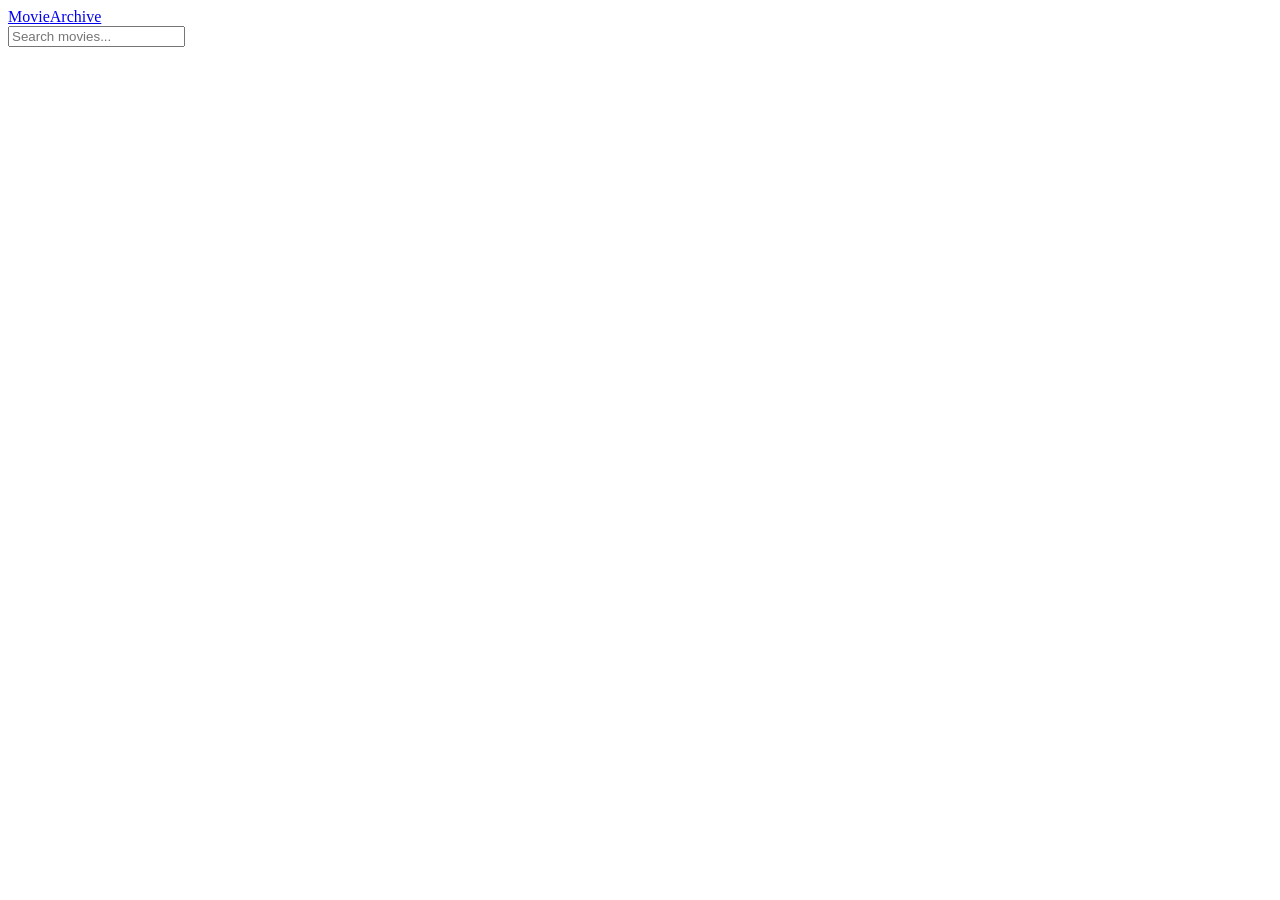
==== index.html @ 46ab427f "Create index.html" ====
<!DOCTYPE html>
<html lang="en">
<head>
  <meta charset="UTF-8">
  <meta name="viewport" content="width=device-width, initial-scale=1.0">
  <title>Movie Archive</title>
  <link rel="stylesheet" href="css/style.css">
</head>
<body>
  <header class="header">
    <a href="index.html" class="logo">Movie<span>Archive</span></a>
    <div class="search-box">
      <input type="search" id="search" placeholder="Search movies..." autocomplete="off">
    </div>
  </header>

  <main class="main">
    <div id="rows-container">
      <!-- Year rows are injected by app.js -->
    </div>
  </main>

  <script src="data/movies.js"></script>
  <script src="js/app.js"></script>
</body>
</html>
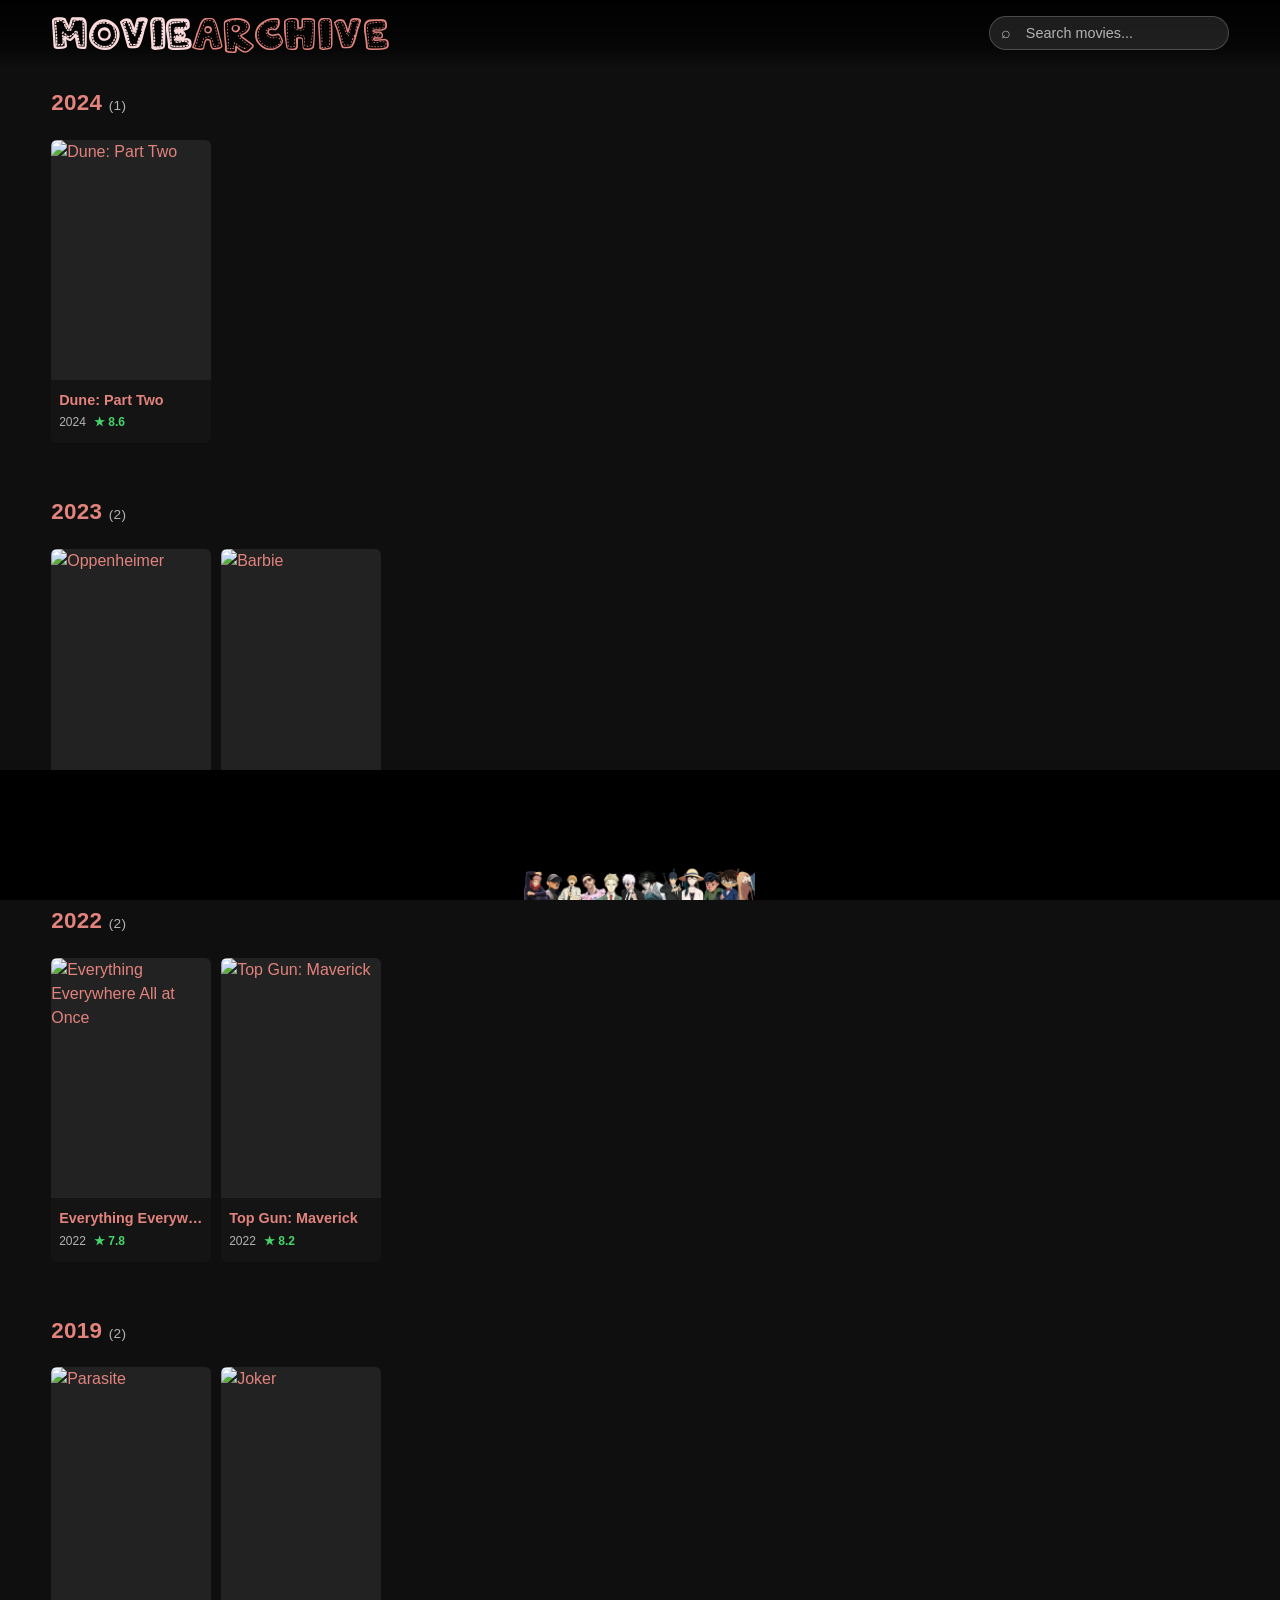
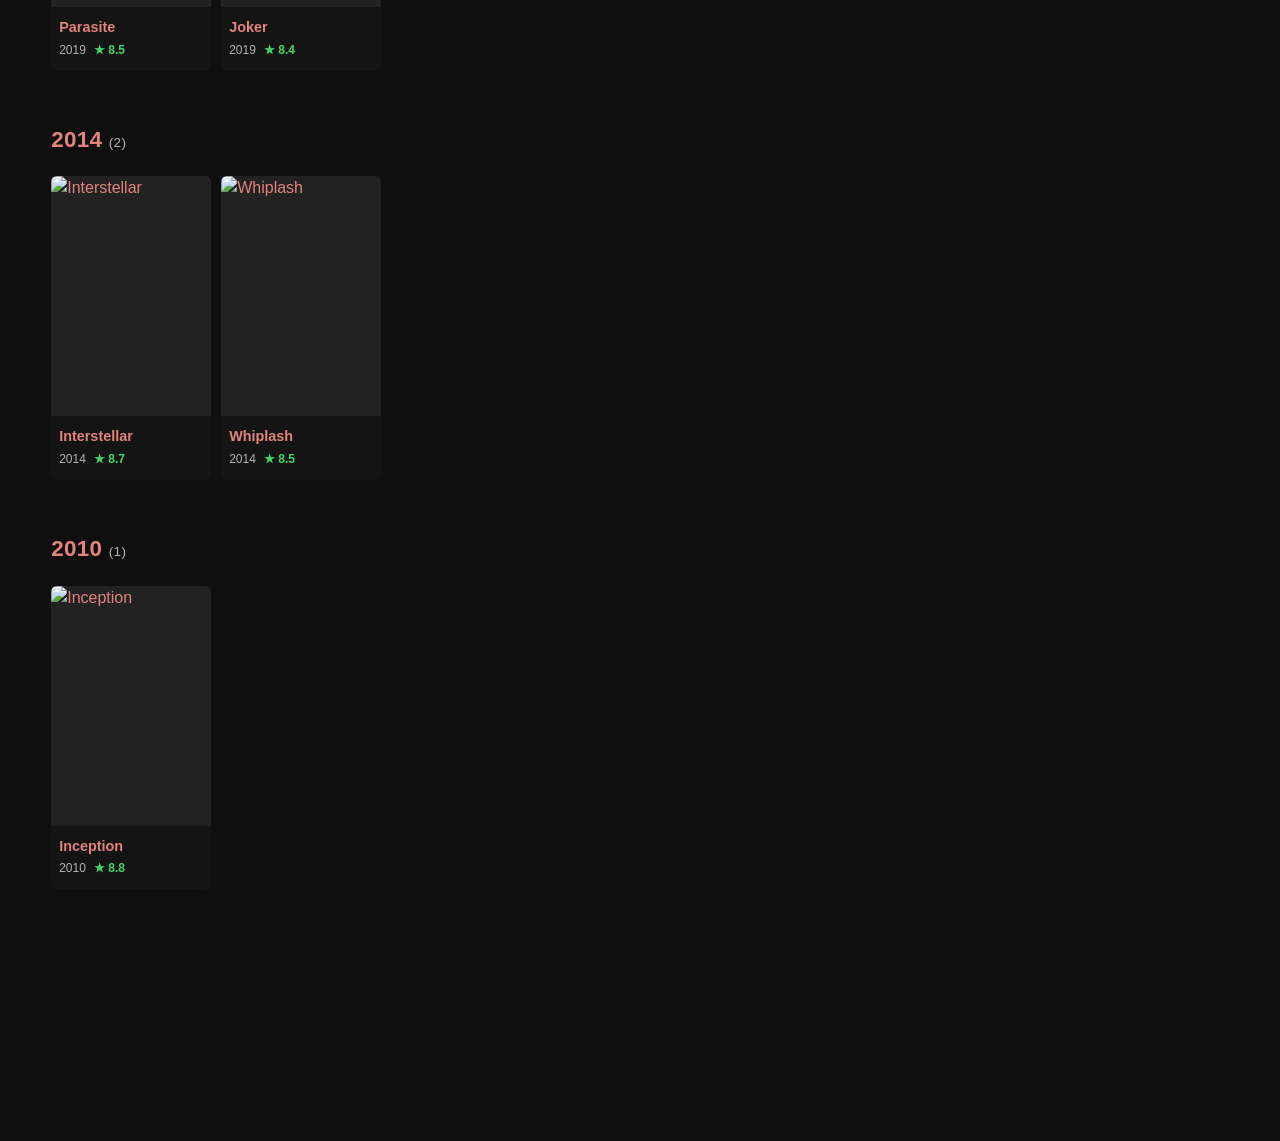
==== commit 75bca738: "Update index.html" ====
--- a/index.html
+++ b/index.html
@@ -19,7 +19,8 @@
       <!-- Year rows are injected by app.js -->
     </div>
   </main>
-
+  
+  <div class="bottom-bar"></div>
   <script src="data/movies.js"></script>
   <script src="js/app.js"></script>
 </body>
--- a/css/style.css
+++ b/css/style.css
@@ -0,0 +1,531 @@
+/* ============================================================
+   MOVIE ARCHIVE – Netflix-style personal archive
+   ============================================================ */
+
+@font-face {
+  font-family: 'MyDaFontLogo';
+  /* '../' steps out of the css folder, then we enter the fonts folder */
+  src: url('../fonts/Patchwork Stitchlings.ttf') format('truetype'); 
+  font-weight: normal;
+  font-style: normal;
+  font-display: swap;
+}
+
+:root {
+  --bg: #0f0f0f;
+  --bg-card: #141414;
+  --bg-hover: #1f1f1f;
+  --text: #e2837d;
+  --text-muted: #b3b3b3;
+  --accent: #fadada;
+  --accent-hover: #f40612;
+  --radius: 6px;
+  --shadow: 0 8px 24px rgba(0, 0, 0, 0.6);
+  --transition: 0.25s ease;
+}
+
+* {
+  margin: 0;
+  padding: 0;
+  box-sizing: border-box;
+}
+
+html {
+  scroll-behavior: smooth;
+}
+
+body {
+  font-family: "Helvetica Neue", Helvetica, Arial, sans-serif;
+  background-color: var(--bg); 
+  /* background-image: url("../images/mainbg.jpg"); 
+  background-size: contain;
+  background-position: top center;
+  background-repeat: no-repeat;
+  background-attachment: fixed; */
+  color: var(--text);
+  line-height: 1.5;
+  min-height: 100vh;
+  padding-bottom: 140px;
+} 
+
+a {
+  color: inherit;
+  text-decoration: none;
+}
+
+img {
+  display: block;
+  max-width: 100%;
+}
+
+/* ---------- HEADER ---------- */
+.header {
+  position: sticky;
+  top: 0;
+  z-index: 100;
+  display: flex;
+  align-items: center;
+  justify-content: space-between;
+  padding: 16px 4%;
+  background: linear-gradient(180deg, rgba(0,0,0,0.9) 0%, rgba(0,0,0,0.6) 70%, transparent 100%);
+  backdrop-filter: drop-shadow(12px);
+} 
+
+.logo {
+  font-family: 'MyDaFontLogo';
+  font-size: 1.2rem;
+  font-weight: 700;
+  letter-spacing: -0.5px;
+  color: var(--accent);
+}
+
+.logo span {
+  color: var(--text);
+  font-weight: 400;
+}
+
+.search-box {
+  position: relative;
+  width: 240px;
+}
+
+.search-box input {
+  width: 100%;
+  padding: 8px 14px 8px 36px;
+  background: rgba(255,255,255,0.1);
+  border: 1px solid rgba(255,255,255,0.2);
+  border-radius: 20px;
+  color: var(--text);
+  font-size: 0.9rem;
+  outline: none;
+  transition: var(--transition);
+}
+
+.search-box input:focus {
+  background: rgba(255,255,255,0.15);
+  border-color: rgba(255,255,255,0.4);
+}
+
+.search-box input::placeholder {
+  color: var(--text-muted);
+}
+
+.search-box::before {
+  content: "⌕";
+  position: absolute;
+  left: 12px;
+  top: 50%;
+  transform: translateY(-50%);
+  color: var(--text-muted);
+  font-size: 1rem;
+}
+
+/* ---------- MAIN LAYOUT ---------- */
+.main {
+  padding: 20px 0 60px;
+}
+
+/* ---------- YEAR ROW (Netflix-style slider) ---------- */
+.year-section {
+  margin-bottom: 36px;
+}
+
+.year-header {
+  display: flex;
+  align-items: center;
+  justify-content: space-between;
+  padding: 0 4%;
+  margin-bottom: 12px;
+}
+
+.year-title {
+  font-size: 1.4rem;
+  font-weight: 600;
+  letter-spacing: 0.3px;
+}
+
+.year-count {
+  font-size: 0.85rem;
+  color: var(--text-muted);
+  font-weight: 400;
+}
+
+.slider-wrapper {
+  position: relative;
+  padding: 0 4%;
+}
+
+.slider {
+  display: flex;
+  gap: 10px;
+  overflow-x: auto;
+  scroll-behavior: smooth;
+  scrollbar-width: none; /* Firefox */
+  -ms-overflow-style: none; /* IE/Edge */
+  padding: 8px 0 16px;
+}
+
+.slider::-webkit-scrollbar {
+  display: none;
+}
+
+/* Arrow buttons */
+.slider-btn {
+  position: absolute;
+  top: 50%;
+  transform: translateY(-60%);
+  width: 44px;
+  height: 90px;
+  background: rgba(0,0,0,0.7);
+  border: none;
+  color: white;
+  font-size: 1.8rem;
+  cursor: pointer;
+  z-index: 10;
+  opacity: 0;
+  transition: opacity 0.2s, background 0.2s;
+  display: flex;
+  align-items: center;
+  justify-content: center;
+}
+
+.slider-wrapper:hover .slider-btn {
+  opacity: 1;
+}
+
+.slider-btn:hover {
+  background: rgba(0,0,0,0.9);
+}
+
+.slider-btn.prev {
+  left: 0;
+  border-radius: 0 4px 4px 0;
+}
+
+.slider-btn.next {
+  right: 0;
+  border-radius: 4px 0 0 4px;
+}
+
+/* ---------- MOVIE CARD ---------- */
+.movie-card {
+  flex: 0 0 auto;
+  width: 160px;
+  cursor: pointer;
+  transition: transform var(--transition);
+  border-radius: var(--radius);
+  overflow: hidden;
+  background: var(--bg-card);
+}
+
+.movie-card:hover {
+  transform: scale(1.08);
+  z-index: 5;
+}
+
+.movie-card img {
+  width: 100%;
+  height: 240px;
+  object-fit: cover;
+  background: #222;
+}
+
+.movie-card .info {
+  padding: 10px 8px 12px;
+}
+
+.movie-card .title {
+  font-size: 0.9rem;
+  font-weight: 600;
+  white-space: nowrap;
+  overflow: hidden;
+  text-overflow: ellipsis;
+  margin-bottom: 2px;
+}
+
+.movie-card .meta {
+  font-size: 0.75rem;
+  color: var(--text-muted);
+  display: flex;
+  gap: 8px;
+}
+
+.movie-card .rating {
+  color: #46d369;
+  font-weight: 600;
+}
+
+/* ---------- DETAIL PAGE ---------- */
+.detail-header {
+  position: relative;
+  height: 55vh;
+  min-height: 360px;
+  background-size: cover;
+  background-position: center top;
+  display: flex;
+  align-items: flex-end;
+}
+
+.detail-header::after {
+  content: "";
+  position: absolute;
+  inset: 0;
+  background: linear-gradient(
+    0deg,
+    var(--bg) 0%,
+    rgba(10,10,10,0.7) 40%,
+    rgba(10,10,10,0.3) 70%,
+    transparent 100%
+  );
+}
+
+.detail-content {
+  position: relative;
+  z-index: 2;
+  display: flex;
+  gap: 32px;
+  padding: 0 4% 40px;
+  width: 100%;
+  max-width: 1200px;
+}
+
+.detail-poster {
+  flex: 0 0 220px;
+  border-radius: 8px;
+  overflow: hidden;
+  box-shadow: var(--shadow);
+}
+
+.detail-poster img {
+  width: 100%;
+  height: auto;
+  display: block;
+}
+
+.detail-info {
+  flex: 1;
+  display: flex;
+  flex-direction: column;
+  justify-content: flex-end;
+  padding-bottom: 8px;
+}
+
+.detail-info h1 {
+  font-size: 2.6rem;
+  font-weight: 700;
+  margin-bottom: 8px;
+  line-height: 1.15;
+}
+
+.detail-meta {
+  display: flex;
+  flex-wrap: wrap;
+  gap: 16px;
+  margin-bottom: 16px;
+  font-size: 0.95rem;
+  color: var(--text-muted);
+}
+
+.detail-meta .rating {
+  color: #46d369;
+  font-weight: 700;
+}
+
+.detail-meta .genres {
+  display: flex;
+  gap: 8px;
+}
+
+.genre-tag {
+  background: rgba(255,255,255,0.12);
+  padding: 2px 10px;
+  border-radius: 12px;
+  font-size: 0.8rem;
+}
+
+.detail-synopsis {
+  max-width: 640px;
+  font-size: 1.05rem;
+  line-height: 1.6;
+  color: #e0e0e0;
+  margin-bottom: 20px;
+}
+
+.back-btn {
+  display: inline-flex;
+  align-items: center;
+  gap: 6px;
+  background: rgba(255,255,255,0.15);
+  border: 1px solid rgba(255,255,255,0.25);
+  color: white;
+  padding: 8px 18px;
+  border-radius: 4px;
+  font-size: 0.9rem;
+  cursor: pointer;
+  transition: var(--transition);
+  width: fit-content;
+}
+
+.back-btn:hover {
+  background: rgba(255,255,255,0.25);
+}
+
+/* ---------- GALLERY ---------- */
+.gallery-section {
+  padding: 20px 4% 60px;
+  max-width: 1200px;
+}
+
+.gallery-section h2 {
+  font-size: 1.4rem;
+  margin-bottom: 16px;
+}
+
+.gallery-grid {
+  display: grid;
+  grid-template-columns: repeat(auto-fill, minmax(280px, 1fr));
+  gap: 12px;
+}
+
+.gallery-item {
+  border-radius: 6px;
+  overflow: hidden;
+  cursor: pointer;
+  aspect-ratio: 16/9;
+  background: #222;
+  transition: transform 0.2s;
+}
+
+.gallery-item:hover {
+  transform: scale(1.03);
+}
+
+.gallery-item img {
+  width: 100%;
+  height: 100%;
+  object-fit: cover;
+}
+
+/* Lightbox */
+.lightbox {
+  position: fixed;
+  inset: 0;
+  background: rgba(0,0,0,0.92);
+  z-index: 1000;
+  display: none;
+  align-items: center;
+  justify-content: center;
+  cursor: zoom-out;
+}
+
+.lightbox.active {
+  display: flex;
+}
+
+.lightbox img {
+  max-width: 90%;
+  max-height: 90%;
+  border-radius: 4px;
+  box-shadow: 0 0 40px rgba(0,0,0,0.8);
+}
+
+.lightbox-close {
+  position: absolute;
+  top: 20px;
+  right: 28px;
+  font-size: 2rem;
+  color: white;
+  background: none;
+  border: none;
+  cursor: pointer;
+  opacity: 0.8;
+}
+
+.lightbox-close:hover {
+  opacity: 1;
+}
+
+/* ---------- EMPTY / NO RESULTS ---------- */
+.no-results {
+  text-align: center;
+  padding: 80px 20px;
+  color: var(--text-muted);
+  font-size: 1.1rem;
+}
+
+/* ---------- RESPONSIVE ---------- */
+@media (max-width: 768px) {
+  .header {
+    padding: 12px 4%;
+  }
+
+  .logo {
+    font-size: 1.3rem;
+  }
+
+  .search-box {
+    width: 160px;
+  }
+
+  .movie-card {
+    width: 130px;
+  }
+
+  .movie-card img {
+    height: 195px;
+  }
+
+  .detail-content {
+    flex-direction: column;
+    align-items: flex-start;
+    gap: 20px;
+  }
+
+  .detail-poster {
+    flex: 0 0 auto;
+    width: 140px;
+  }
+
+  .detail-info h1 {
+    font-size: 1.8rem;
+  }
+
+  .detail-header {
+    height: auto;
+    min-height: 420px;
+  }
+
+  .gallery-grid {
+    grid-template-columns: 1fr 1fr;
+  }
+}
+
+@media (max-width: 480px) {
+  .movie-card {
+    width: 110px;
+  }
+
+  .movie-card img {
+    height: 165px;
+  }
+
+  .gallery-grid {
+    grid-template-columns: 1fr;
+  }
+}
+
+/* ---------- BOTTOM DECORATIVE BAR ---------- */
+.bottom-bar {
+  position: fixed;
+  bottom: 0;
+  left: 0;
+  width: 100%;
+  height: 130px;                    /* adjust this height as you like */
+  background-image: url("../images/bottom.png");
+  background-size: auto 100%;       /* keeps characters looking good */
+  background-position: center bottom;
+  background-repeat: no-repeat;
+  background-color: #000;
+  z-index: 50;
+  pointer-events: none;             /* so it doesn't block clicks */
+}
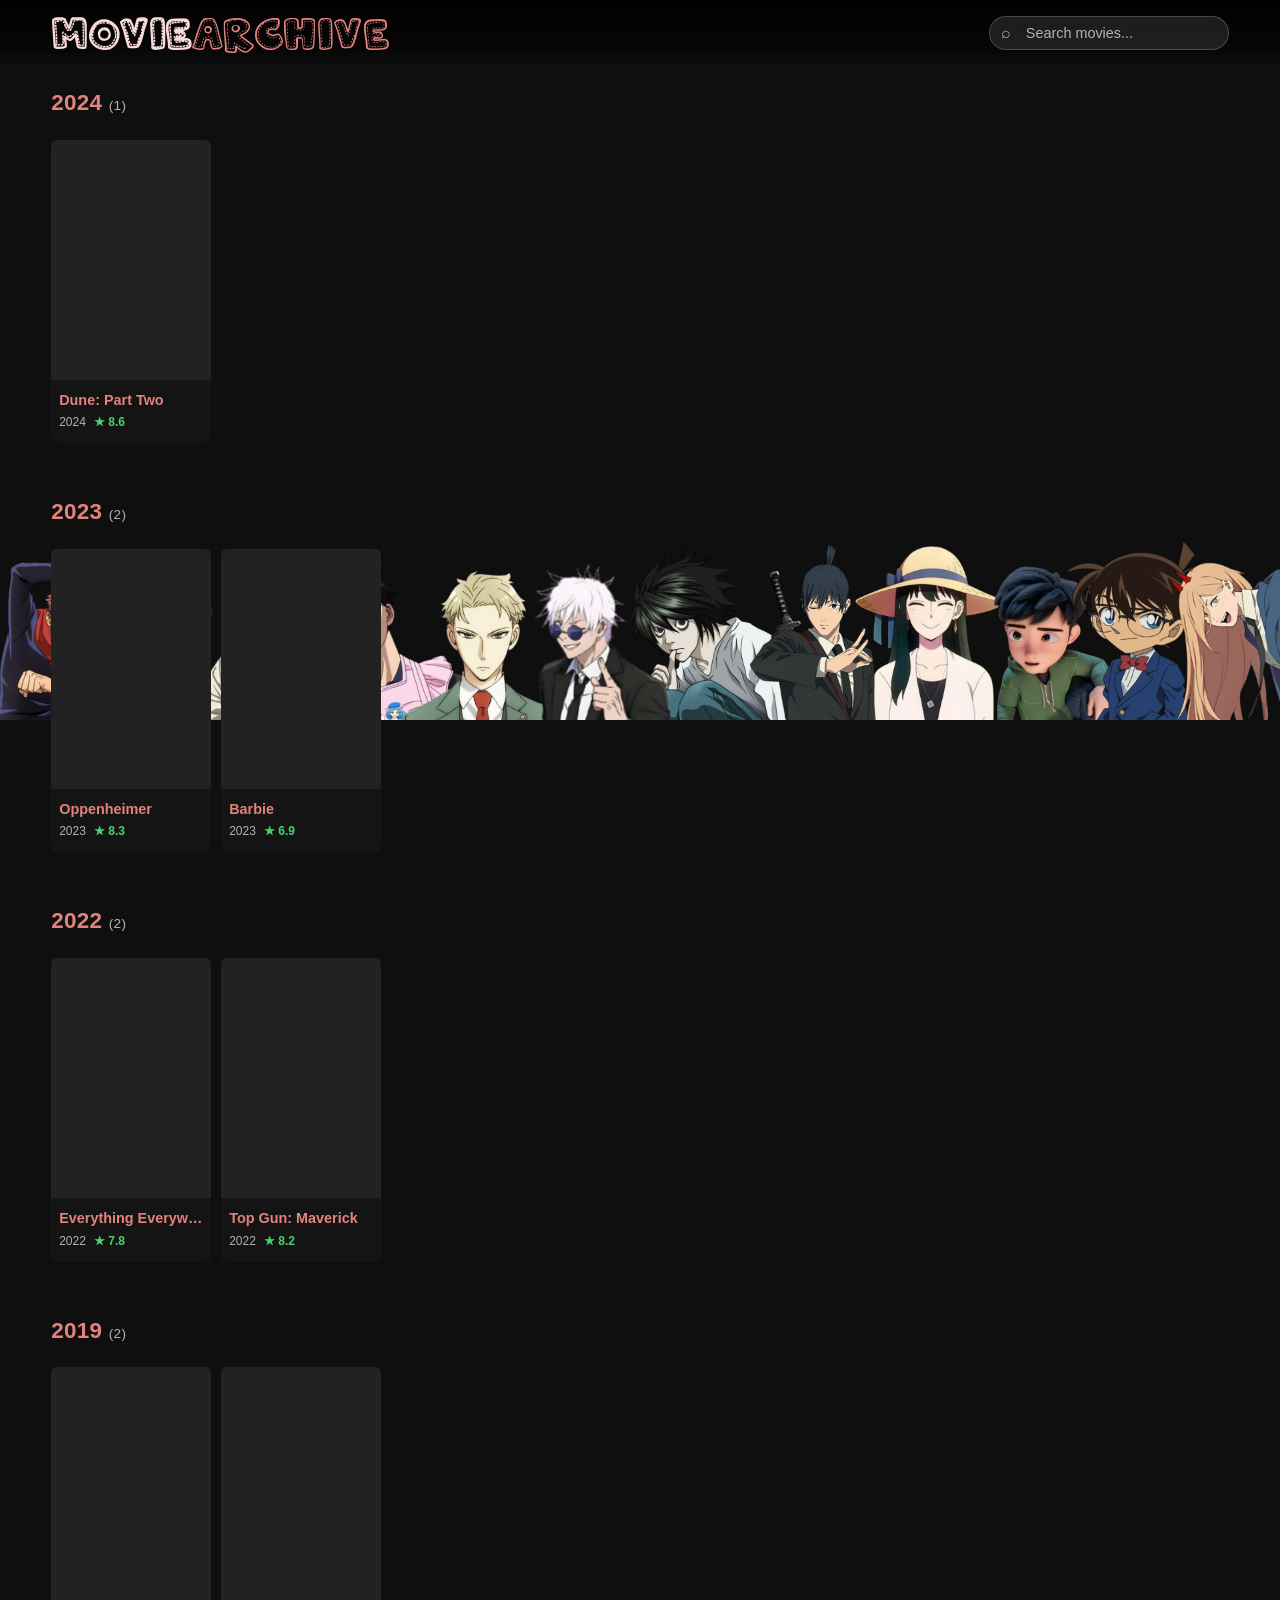
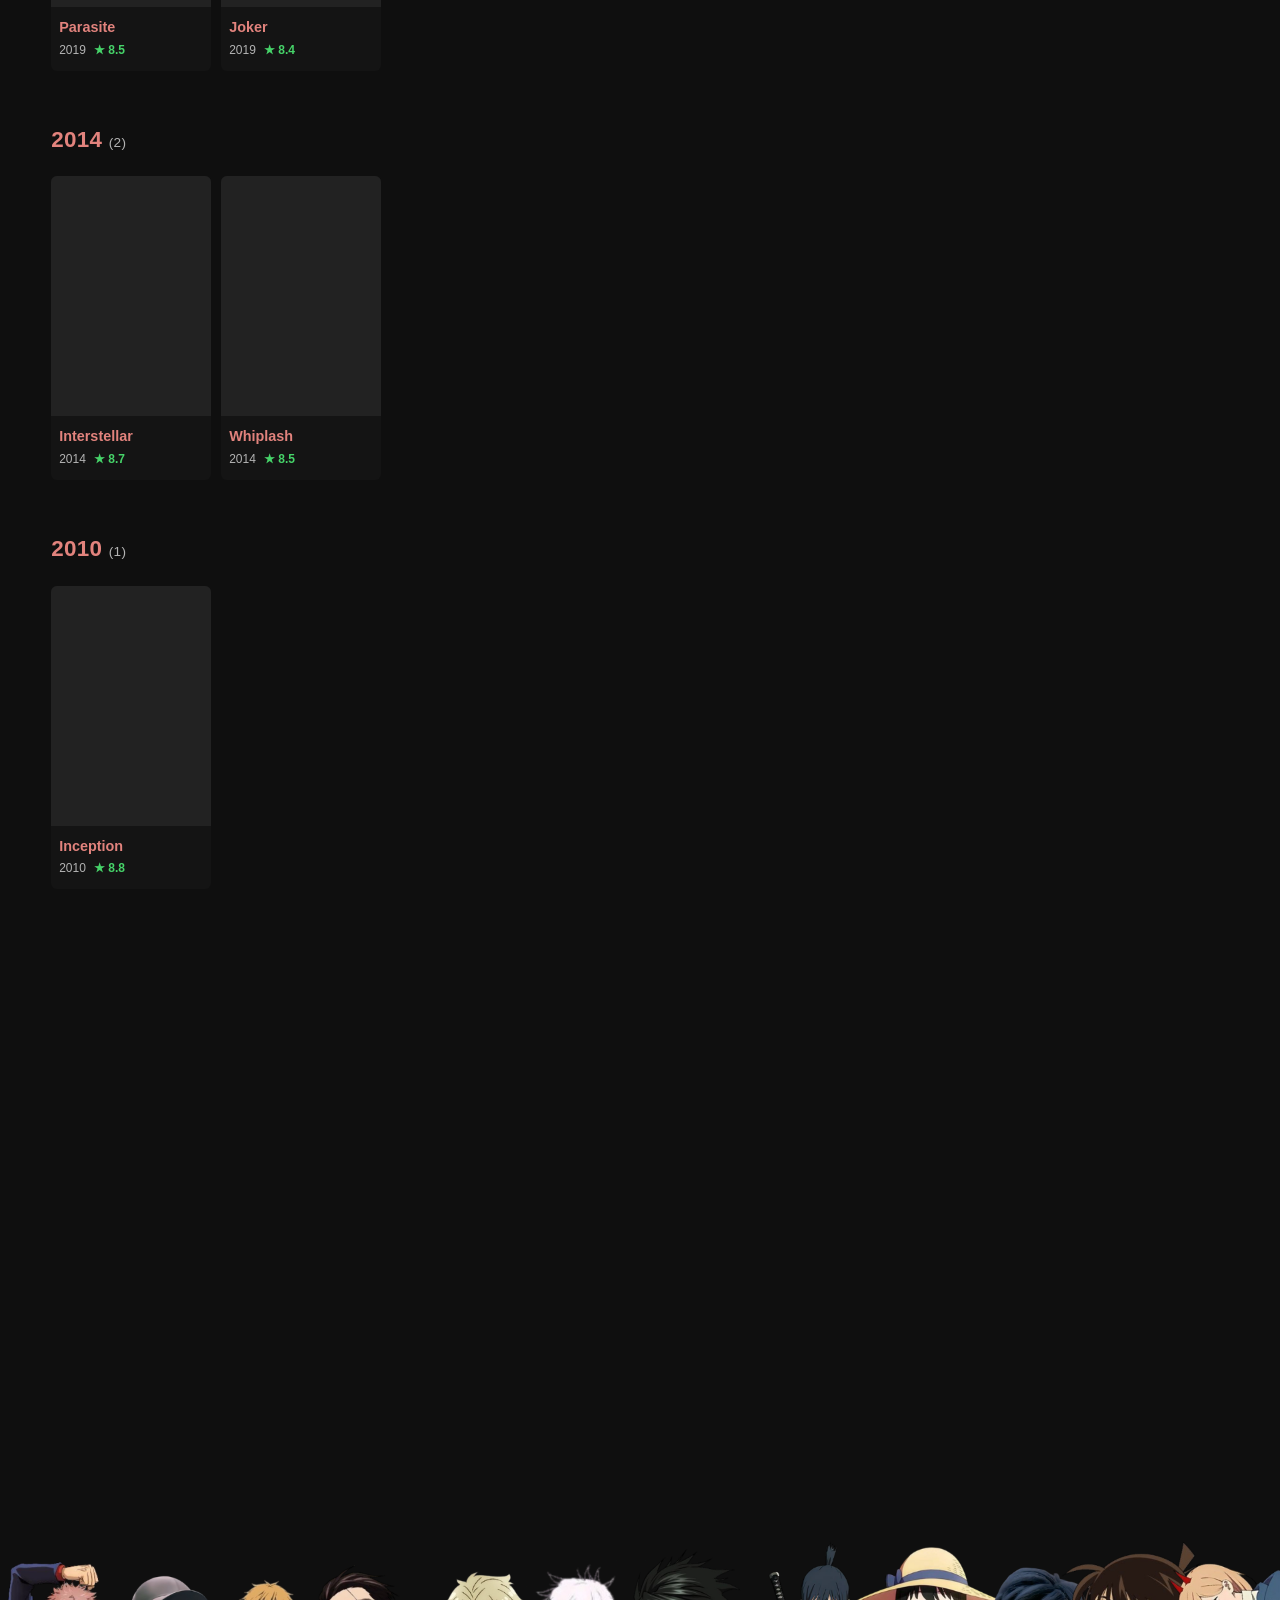
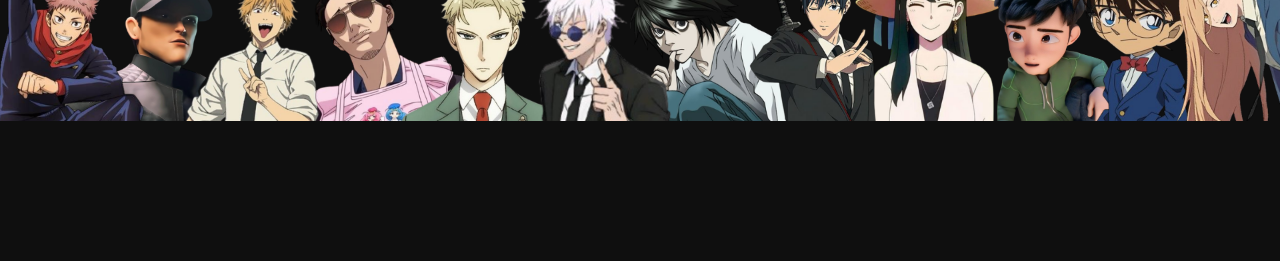
==== commit 7018823b: "Update index.html" ====
--- a/index.html
+++ b/index.html
@@ -20,7 +20,9 @@
     </div>
   </main>
   
-  <div class="bottom-bar"></div>
+  <div class="bottom-bar">
+    <img src="images/mainbg1.png" alt="Anime characters">
+  </div> 
   <script src="data/movies.js"></script>
   <script src="js/app.js"></script>
 </body>
--- a/css/style.css
+++ b/css/style.css
@@ -37,11 +37,11 @@
 body {
   font-family: "Helvetica Neue", Helvetica, Arial, sans-serif;
   background-color: var(--bg); 
-  /* background-image: url("../images/mainbg.jpg"); 
+  background-image: url("../images/mainbg1.png"); 
   background-size: contain;
   background-position: top center;
   background-repeat: no-repeat;
-  background-attachment: fixed; */
+  background-attachment: fixed; 
   color: var(--text);
   line-height: 1.5;
   min-height: 100vh;
@@ -515,17 +515,19 @@
 }
 
 /* ---------- BOTTOM DECORATIVE BAR ---------- */
-.bottom-bar {
-  position: fixed;
+  .bottom-bar {
+ /* position: fixed;
   bottom: 0;
   left: 0;
-  width: 100%;
-  height: 130px;                    /* adjust this height as you like */
-  background-image: url("../images/bottom.png");
-  background-size: auto 100%;       /* keeps characters looking good */
-  background-position: center bottom;
-  background-repeat: no-repeat;
-  background-color: #000;
-  z-index: 50;
-  pointer-events: none;             /* so it doesn't block clicks */
-}
+  width: 120%;
+  height: 120px;                    /* adjust this height as you like */
+ /* background-image: url("../images/bottom.jpeg"); 
+  background-size: contain 100%;       /* keeps characters looking good */
+ /* background-position: center bottom;
+/*  background-repeat: no-repeat;
+ /* background-color: #0f0f0f;
+  /* background: linear-gradient(180deg, rgba(0,0,0,0.9) 0%, rgba(0,0,0,0.6) 70%, transparent 100%);
+  backdrop-filter: drop-shadow(12px); */
+/*  z-index: 50;
+ /* pointer-events: none;            /* so it doesn't block clicks */
+} 
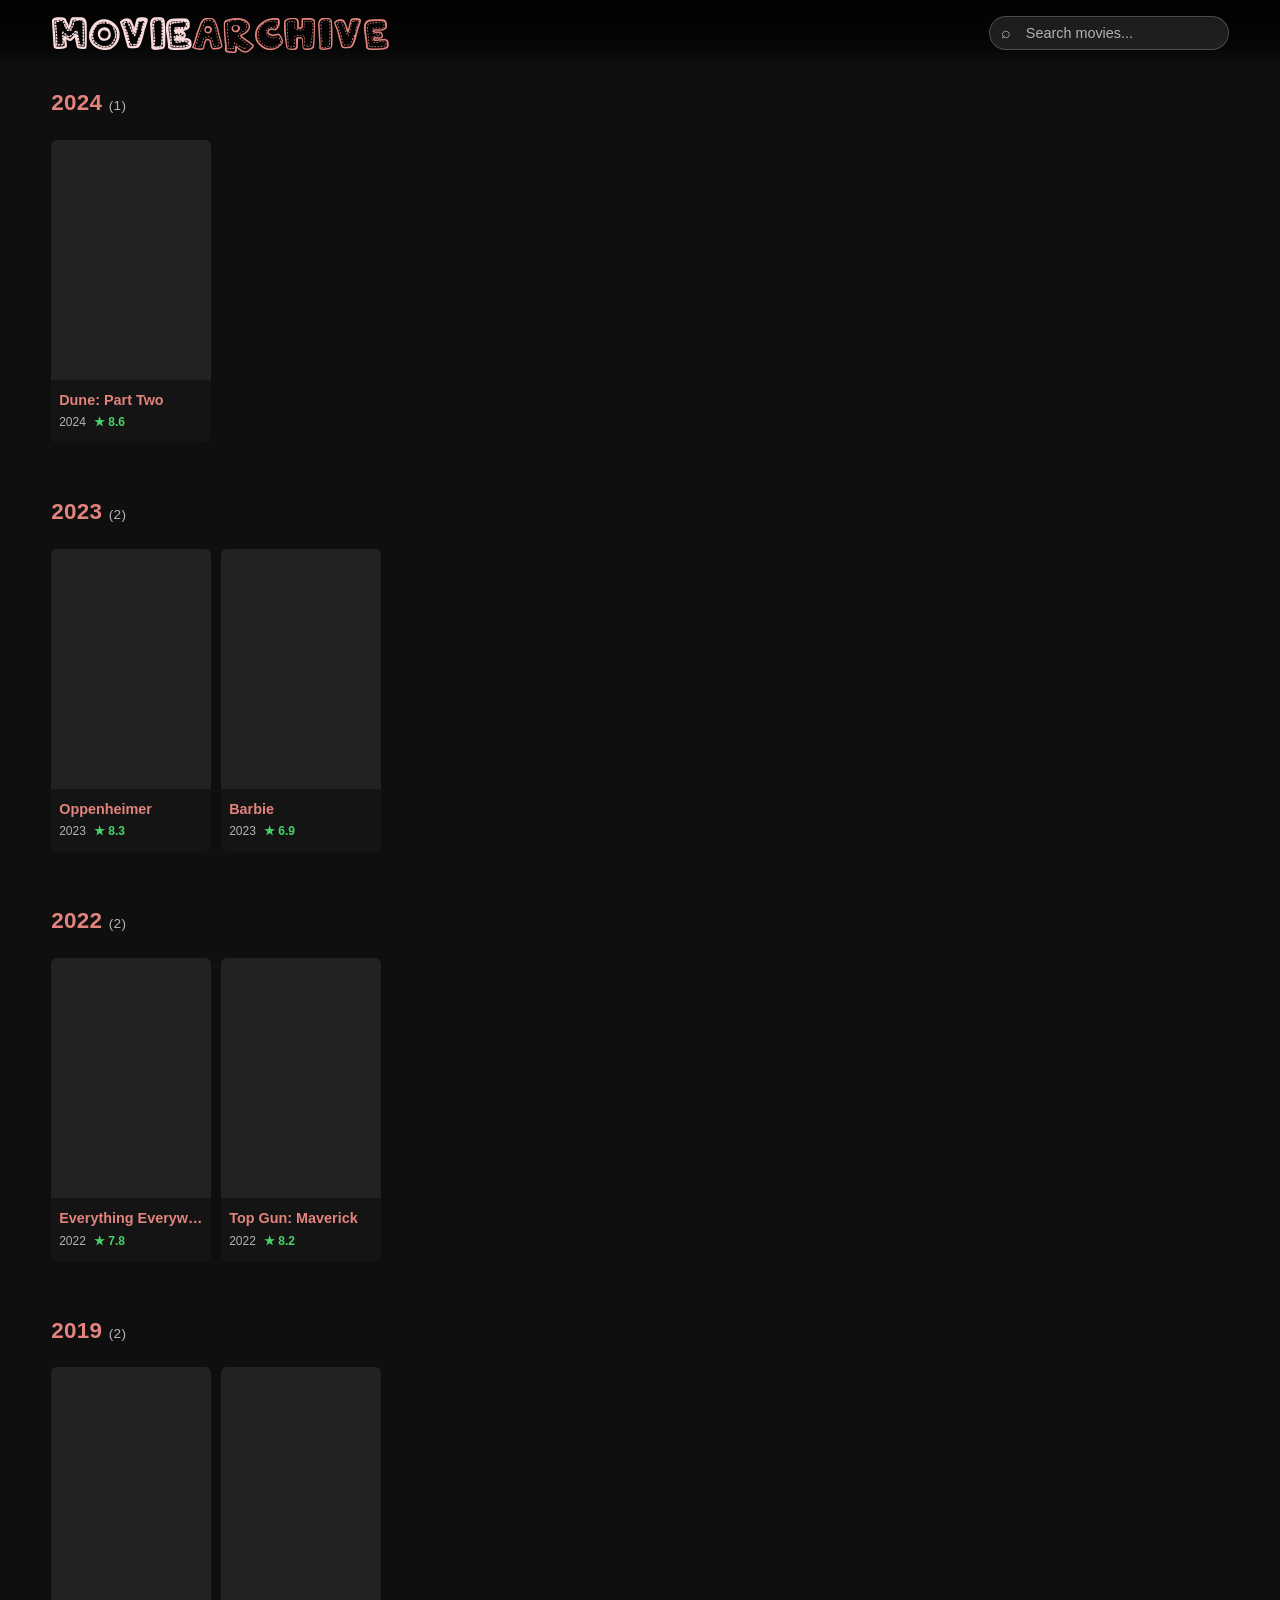
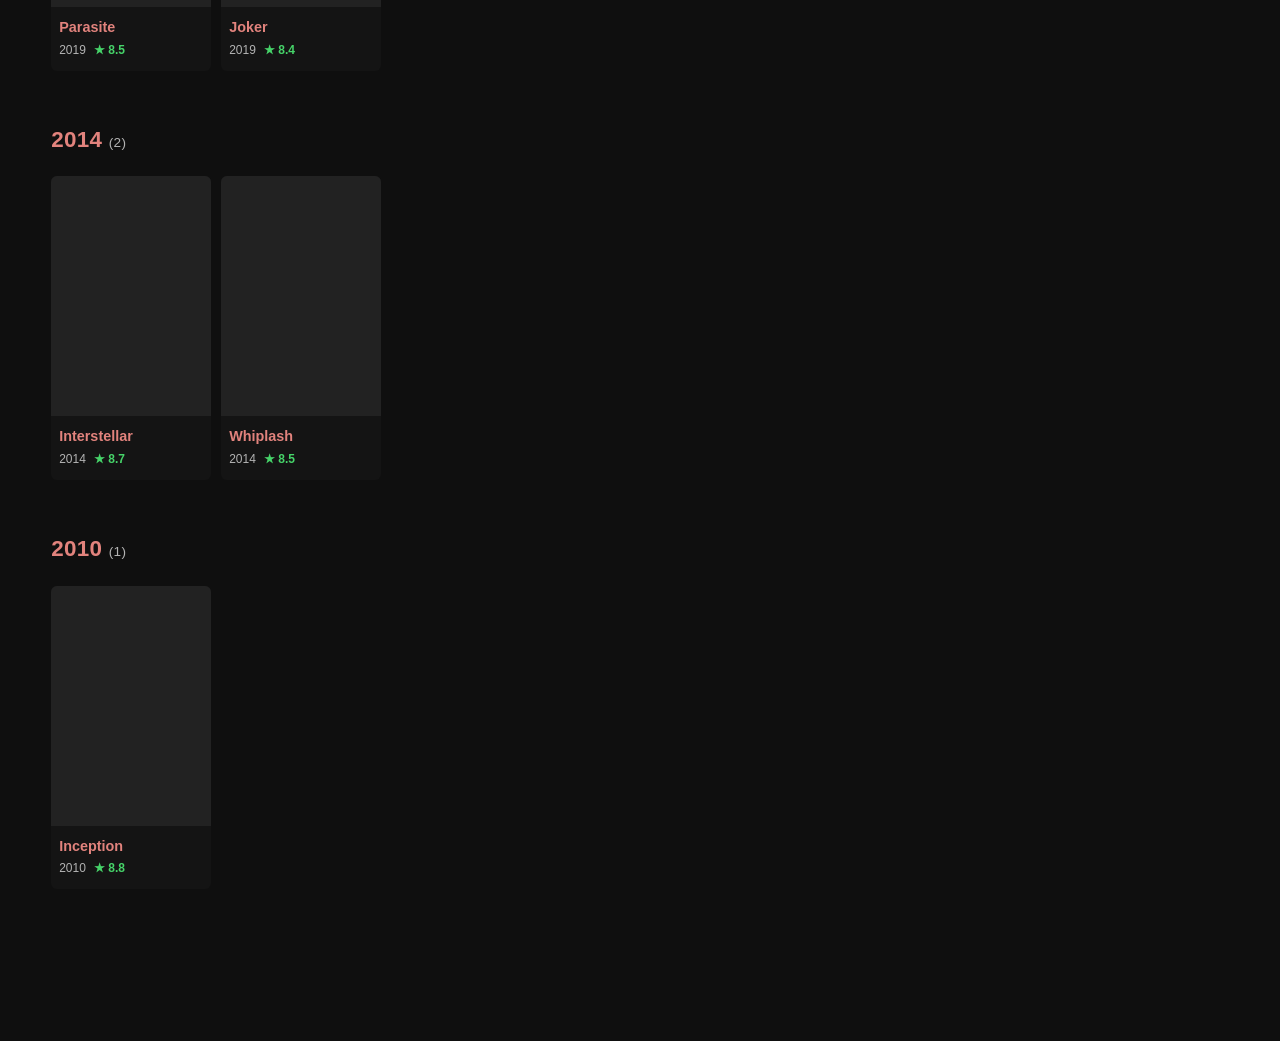
==== commit 6be6b2b8: "Update index.html" ====
--- a/index.html
+++ b/index.html
@@ -20,9 +20,6 @@
     </div>
   </main>
   
-  <div class="bottom-bar">
-    <img src="images/mainbg1.png" alt="Anime characters">
-  </div> 
   <script src="data/movies.js"></script>
   <script src="js/app.js"></script>
 </body>
--- a/css/style.css
+++ b/css/style.css
@@ -36,16 +36,11 @@
 
 body {
   font-family: "Helvetica Neue", Helvetica, Arial, sans-serif;
-  background-color: var(--bg); 
-  background-image: url("../images/mainbg1.png"); 
-  background-size: contain;
-  background-position: top center;
-  background-repeat: no-repeat;
-  background-attachment: fixed; 
+  background-color: #0f0f0f;
   color: var(--text);
   line-height: 1.5;
   min-height: 100vh;
-  padding-bottom: 140px;
+  padding-bottom: 40px;   /* you can lower this since there's no bottom image */
 } 
 
 a {
@@ -513,21 +508,3 @@
     grid-template-columns: 1fr;
   }
 }
-
-/* ---------- BOTTOM DECORATIVE BAR ---------- */
-  .bottom-bar {
- /* position: fixed;
-  bottom: 0;
-  left: 0;
-  width: 120%;
-  height: 120px;                    /* adjust this height as you like */
- /* background-image: url("../images/bottom.jpeg"); 
-  background-size: contain 100%;       /* keeps characters looking good */
- /* background-position: center bottom;
-/*  background-repeat: no-repeat;
- /* background-color: #0f0f0f;
-  /* background: linear-gradient(180deg, rgba(0,0,0,0.9) 0%, rgba(0,0,0,0.6) 70%, transparent 100%);
-  backdrop-filter: drop-shadow(12px); */
-/*  z-index: 50;
- /* pointer-events: none;            /* so it doesn't block clicks */
-} 
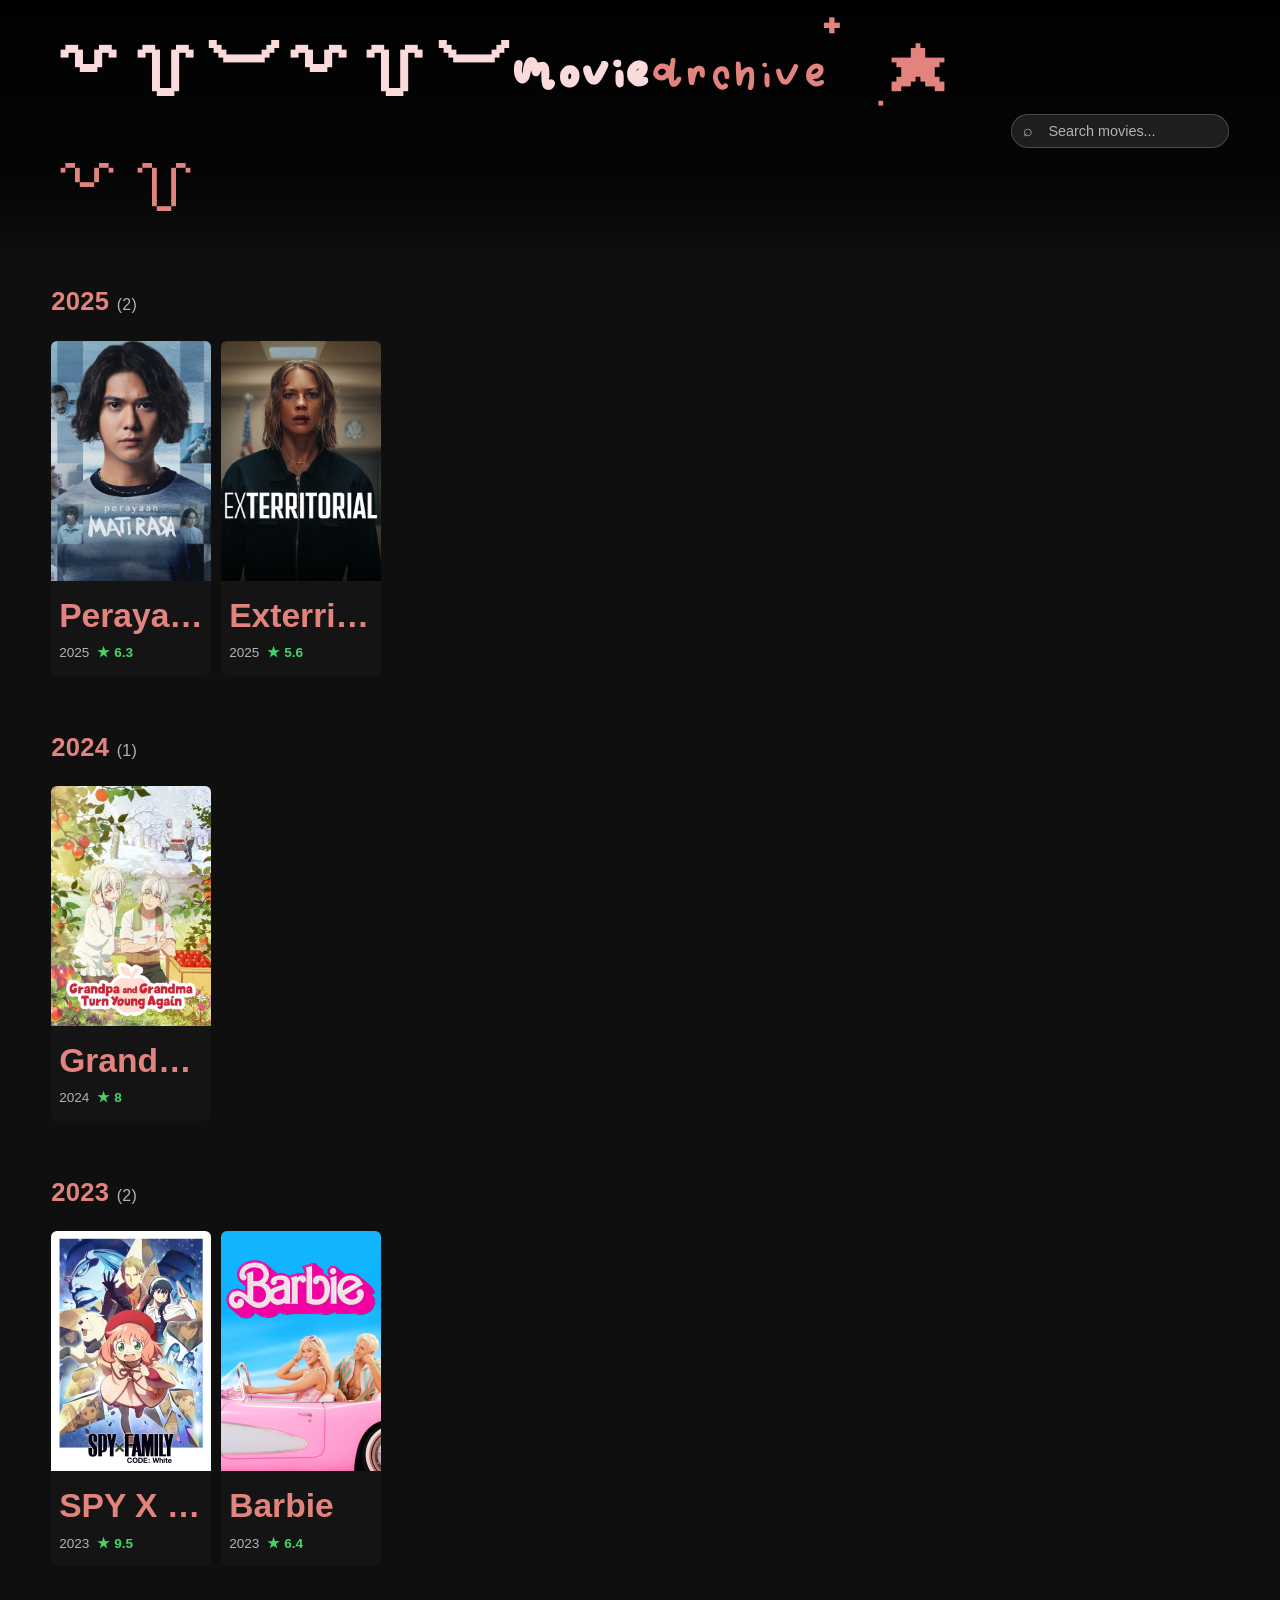
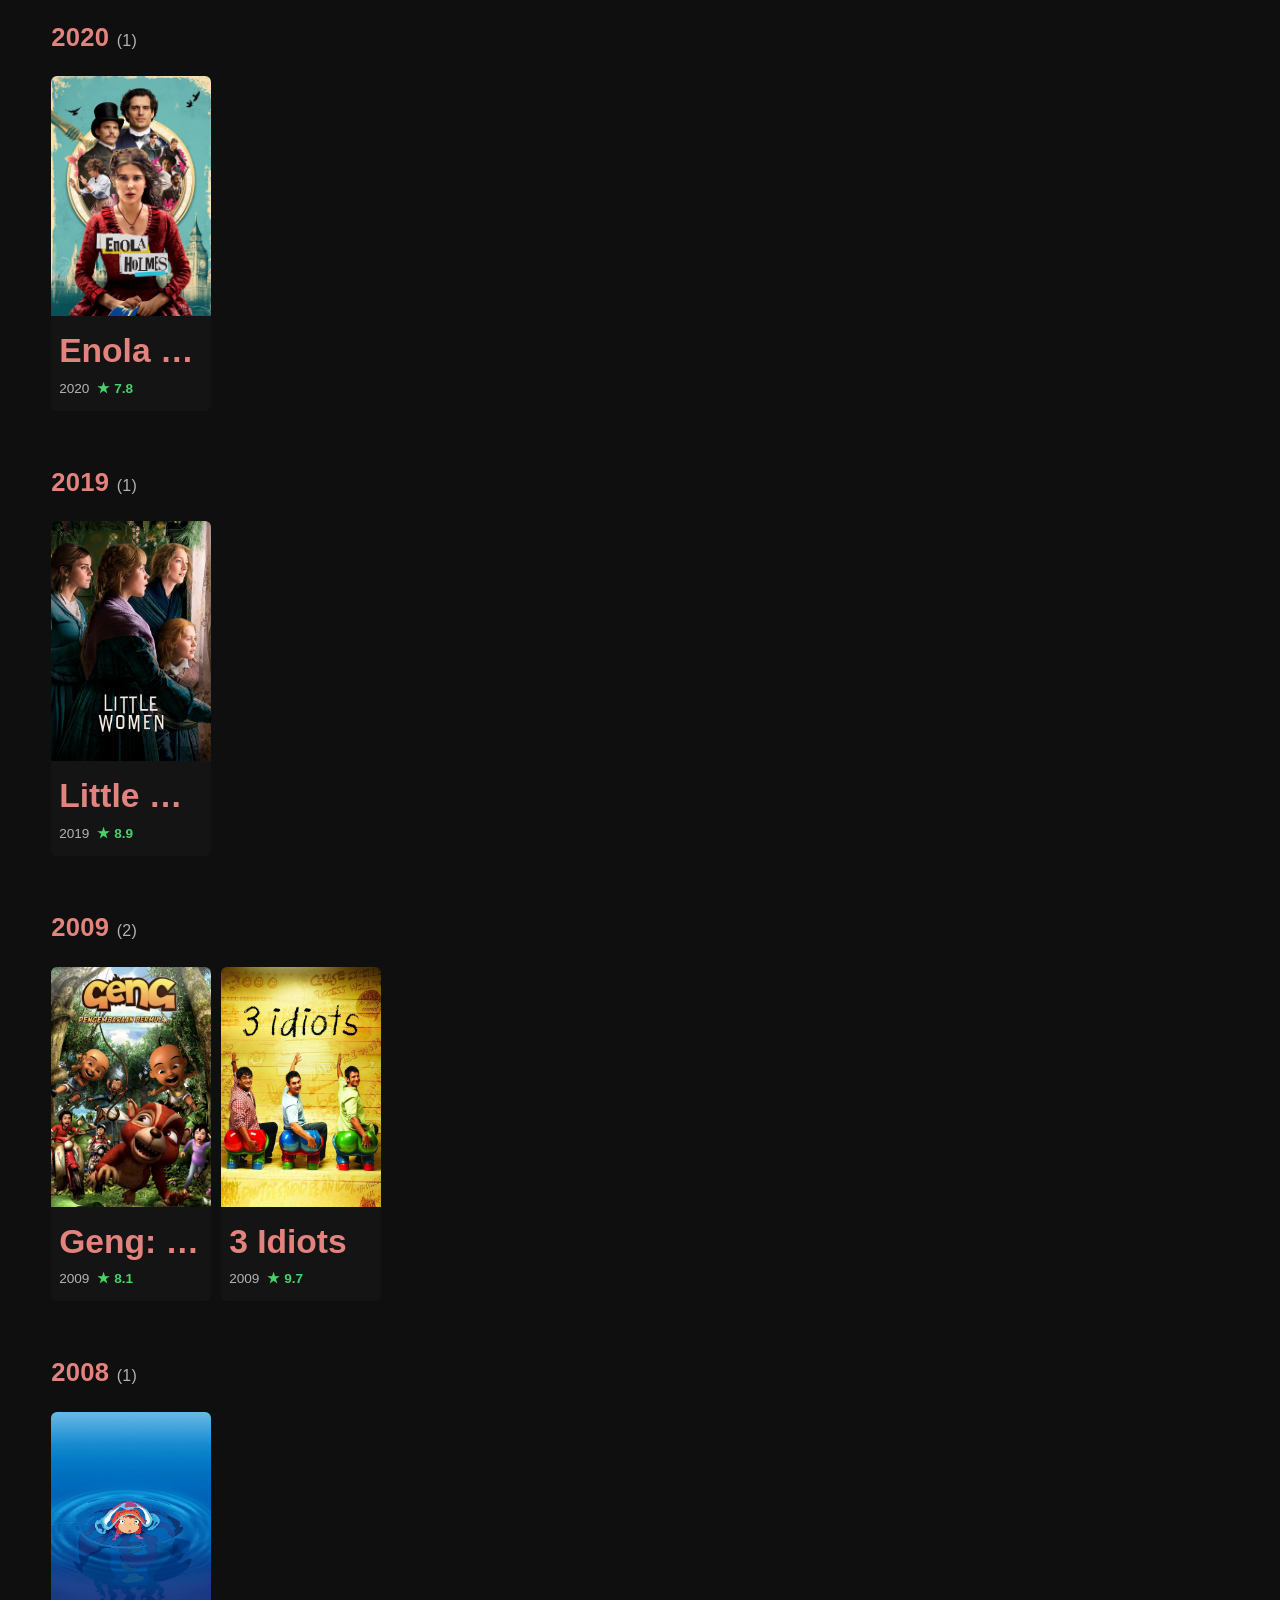
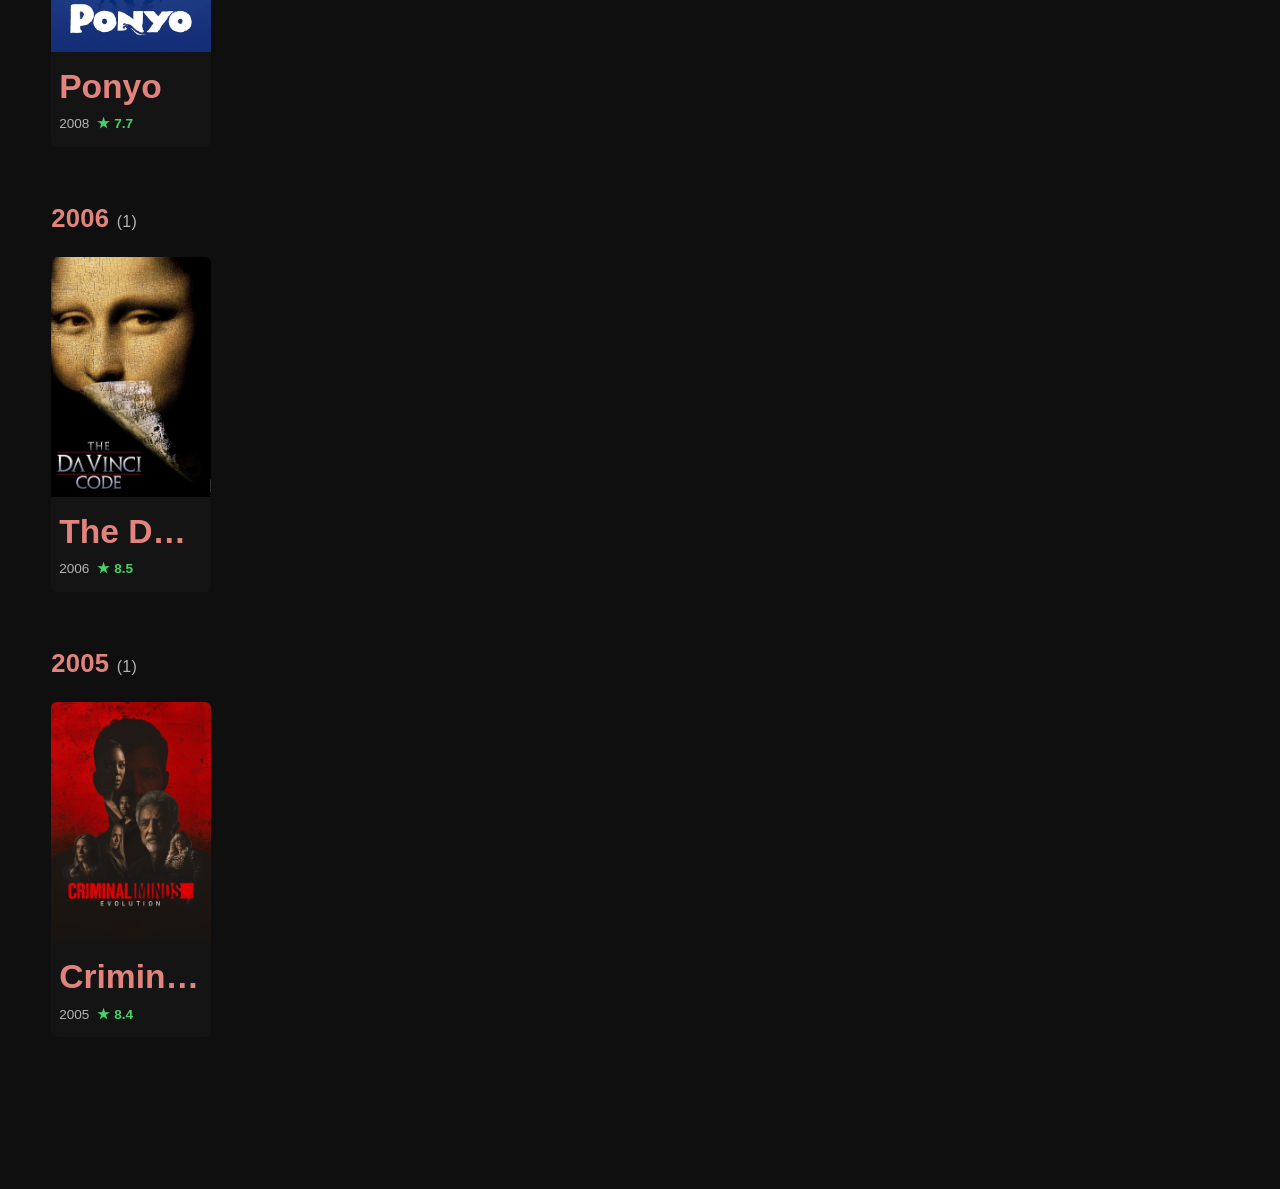
==== commit 0ab2dadd: "Update index.html" ====
--- a/index.html
+++ b/index.html
@@ -8,7 +8,7 @@
 </head>
 <body>
   <header class="header">
-    <a href="index.html" class="logo">Movie<span>Archive</span></a>
+    <a href="index.html" class="logo">꒷꒦︶꒷꒦︶Movie<span>Archive ๋ ࣭ ⭑꒷꒦</span></a>
     <div class="search-box">
       <input type="search" id="search" placeholder="Search movies..." autocomplete="off">
     </div>
--- a/css/style.css
+++ b/css/style.css
@@ -5,7 +5,16 @@
 @font-face {
   font-family: 'MyDaFontLogo';
   /* '../' steps out of the css folder, then we enter the fonts folder */
-  src: url('../fonts/Patchwork Stitchlings.ttf') format('truetype'); 
+  src: url('../fonts/Pamelastudyblrregular-Regular.otf') format('truetype'); 
+  font-weight: normal;
+  font-style: normal;
+  font-display: swap;
+}
+
+@font-face {
+  font-family: 'MySecondDaFontLogo';
+  /* '../' steps out of the css folder, then we enter the fonts folder */
+  src: url('../fonts/Oregano.otf') format('truetype'); 
   font-weight: normal;
   font-style: normal;
   font-display: swap;
@@ -35,8 +44,8 @@
 }
 
 body {
-  font-family: "Helvetica Neue", Helvetica, Arial, sans-serif;
-  background-color: #0f0f0f;
+  font-family: "Gill Sans", sans-serif;
+  background-color: var(--theme-color, #0f0f0f);
   color: var(--text);
   line-height: 1.5;
   min-height: 100vh;
@@ -68,7 +77,7 @@
 
 .logo {
   font-family: 'MyDaFontLogo';
-  font-size: 1.2rem;
+  font-size: 4.8rem;
   font-weight: 700;
   letter-spacing: -0.5px;
   color: var(--accent);
@@ -134,13 +143,13 @@
 }
 
 .year-title {
-  font-size: 1.4rem;
+  font-size: 1.6rem;
   font-weight: 600;
   letter-spacing: 0.3px;
 }
 
 .year-count {
-  font-size: 0.85rem;
+  font-size: 1rem;
   color: var(--text-muted);
   font-weight: 400;
 }
@@ -230,7 +239,7 @@
 }
 
 .movie-card .title {
-  font-size: 0.9rem;
+  font-size: 2.1rem;
   font-weight: 600;
   white-space: nowrap;
   overflow: hidden;
@@ -239,7 +248,7 @@
 }
 
 .movie-card .meta {
-  font-size: 0.75rem;
+  font-size: 0.85rem;
   color: var(--text-muted);
   display: flex;
   gap: 8px;
@@ -251,44 +260,103 @@
 }
 
 /* ---------- DETAIL PAGE ---------- */
-.detail-header {
+.detail-page {
   position: relative;
-  height: 55vh;
-  min-height: 360px;
+  background: none;
+}
+
+/* The hero now carries BOTH the image and the gradient */
+.detail-hero {
+  position: absolute;
+  top: 0;
+  left: 0;
+  width: 100%;
+  height: 96vh;                 /* adjust this if you want more/less image */
   background-size: cover;
   background-position: center top;
-  display: flex;
-  align-items: flex-end;
-}
-
-.detail-header::after {
-  content: "";
+  background-repeat: no-repeat;
+  z-index: 0;
+}
+
+/* Important: make the overlay taller than the hero so the fade is complete */
+.detail-overlay {
   position: absolute;
-  inset: 0;
-  background: linear-gradient(
-    0deg,
-    var(--bg) 0%,
-    rgba(10,10,10,0.7) 40%,
-    rgba(10,10,10,0.3) 70%,
-    transparent 100%
-  );
-}
-
-.detail-content {
+  top: 0;
+  left: 0;
+  width: 100%;
+  height: 100vh;          /* covers well past the hero */
+  z-index: 1;
+  pointer-events: none;
+}
+
+/* Content sits on top */
+.detail-main {
   position: relative;
   z-index: 2;
-  display: flex;
-  gap: 32px;
-  padding: 0 4% 40px;
-  width: 100%;
   max-width: 1200px;
+  margin: 0 auto;
+  padding: 0 5% 50px;
+  padding-top: 50vh;            /* controls how high the title sits */
+}
+
+/* Title block */
+.detail-top {
+  margin-bottom: 50px;
+  max-width: 580px;
+}
+
+.detail-title {
+  margin: 0 0 12px;
+  line-height: 1;
+}
+
+.detail-title .title-logo {
+  max-width: 360px;
+  max-height: 95px;
+  filter: drop-shadow(0 4px 20px rgba(0,0,0,0.5));
+}
+
+/* fallback text title */
+.detail-title:not(:has(img)) {
+  font-size: clamp(2.4rem, 5vw, 3.6rem);
+  font-weight: 700;
+  color: white;
+  text-shadow: 0 4px 30px rgba(0,0,0,0.6);
+}
+
+.detail-meta-top {
+  display: flex;
+  align-items: center;
+  gap: 10px;
+  font-size: 1.8rem;
+  color: rgba(255,255,255,0.88);
+  margin-bottom: 14px;
+}
+
+.detail-meta-top .dot {
+  opacity: 0.5;
+}
+
+.detail-divider {
+  width: 100%;
+  max-width: 420px;
+  height: 1px;
+  background: rgba(255,255,255,0.4);
+}
+
+/* Poster row */
+.detail-content {
+  display: flex;
+  gap: 36px;
+  align-items: center;
 }
 
 .detail-poster {
-  flex: 0 0 220px;
-  border-radius: 8px;
+  flex-shrink: 0;
+  width: 148px;
+  border-radius: 6px;
   overflow: hidden;
-  box-shadow: var(--shadow);
+  box-shadow: 0 14px 40px rgba(0,0,0,0.45);
 }
 
 .detail-poster img {
@@ -299,212 +367,211 @@
 
 .detail-info {
   flex: 1;
-  display: flex;
-  flex-direction: column;
-  justify-content: flex-end;
-  padding-bottom: 8px;
-}
-
-.detail-info h1 {
-  font-size: 2.6rem;
+  max-width: 520px;
+}
+
+.detail-director {
+  font-size: 0.95rem;
+  color: rgba(255,255,255,0.75);
+  margin-bottom: 10px;
+}
+
+.detail-director strong {
+  color: white;
+}
+
+.detail-creator {
+   font-size: 1.8rem;
+  color: rgba(255,255,255,0.75);
+  margin-bottom: 10px;
+}
+
+.detail-creator strong {
+  color: white;
+}
+
+.detail-synopsis {
+  font-size: 1.8rem;
+  line-height: 1.6;
+  color: rgba(255,255,255,0.92);
+  margin-bottom: 18px;
+}
+
+.genre-tags {
+  display: flex;
+  flex-wrap: wrap;
+  gap: 8px;
+}
+
+.genre-tag {
+  padding: 5px 14px;
+  border: 1px solid rgba(255,255,255,0.28);
+  border-radius: 20px;
+  font-size: 1.7rem;
+  color: white;
+  background: rgba(255,255,255,0.08);
+}
+
+/* Score – larger and more to the right */
+.detail-score {
+  margin-left: auto;
+  padding-right: 12px;
+}
+
+.score-circle {
+  width: 118px;
+  height: 118px;
+  border-radius: 50%;
+  border: 5px solid #f5c518;
+  display: flex;
+  align-items: center;
+  justify-content: center;
+  background: rgba(0,0,0,0.3);
+}
+
+.score-circle span {
+  font-size: 2.16rem;
   font-weight: 700;
-  margin-bottom: 8px;
-  line-height: 1.15;
-}
-
-.detail-meta {
-  display: flex;
-  flex-wrap: wrap;
-  gap: 16px;
-  margin-bottom: 16px;
-  font-size: 0.95rem;
-  color: var(--text-muted);
-}
-
-.detail-meta .rating {
-  color: #46d369;
-  font-weight: 700;
-}
-
-.detail-meta .genres {
-  display: flex;
-  gap: 8px;
-}
-
-.genre-tag {
-  background: rgba(255,255,255,0.12);
-  padding: 2px 10px;
-  border-radius: 12px;
-  font-size: 0.8rem;
-}
-
-.detail-synopsis {
-  max-width: 640px;
-  font-size: 1.05rem;
-  line-height: 1.6;
-  color: #e0e0e0;
-  margin-bottom: 20px;
-}
-
-.back-btn {
-  display: inline-flex;
-  align-items: center;
-  gap: 6px;
-  background: rgba(255,255,255,0.15);
-  border: 1px solid rgba(255,255,255,0.25);
-  color: white;
-  padding: 8px 18px;
-  border-radius: 4px;
-  font-size: 0.9rem;
-  cursor: pointer;
-  transition: var(--transition);
-  width: fit-content;
-}
-
-.back-btn:hover {
-  background: rgba(255,255,255,0.25);
-}
-
-/* ---------- GALLERY ---------- */
+  color: white;
+}
+
+/* Gallery – pure solid (no image showing through) */
 .gallery-section {
-  padding: 20px 4% 60px;
+  position: relative;
+  z-index: 2;
   max-width: 1200px;
-}
-
-.gallery-section h2 {
-  font-size: 1.4rem;
-  margin-bottom: 16px;
+  margin: 0 auto;
+  padding: 30px 5% 90px;
+  background: transparent;
+}
+
+.gallery-header {
+  text-align: center;
+  margin-bottom: 28px;
+}
+
+.gallery-title {
+  font-size: 1.8rem;
+  font-weight: 500;
+  letter-spacing: 3px;
+  text-transform: uppercase;
+  color: rgba(255,255,255,0.7);
+  margin: 0;
+}
+
+.gallery-arrow {
+  margin-top: 6px;
+  font-size: 1.1rem;
+  color: rgba(255,255,255,0.55);
 }
 
 .gallery-grid {
   display: grid;
   grid-template-columns: repeat(auto-fill, minmax(280px, 1fr));
-  gap: 12px;
+  gap: 16px;
 }
 
 .gallery-item {
-  border-radius: 6px;
+  border-radius: 8px;
   overflow: hidden;
   cursor: pointer;
-  aspect-ratio: 16/9;
-  background: #222;
-  transition: transform 0.2s;
+  aspect-ratio: 16 / 9;
+  background: #1a1a1a;
+  transition: transform 0.25s ease, box-shadow 0.25s ease;
 }
 
 .gallery-item:hover {
   transform: scale(1.03);
+  box-shadow: 0 12px 30px rgba(0,0,0,0.5);
 }
 
 .gallery-item img {
   width: 100%;
   height: 100%;
   object-fit: cover;
-}
-
-/* Lightbox */
+  display: block;
+}
+
+/* ========== LIGHTBOX ========== */
 .lightbox {
   position: fixed;
   inset: 0;
   background: rgba(0,0,0,0.92);
+  display: flex;
+  align-items: center;
+  justify-content: center;
   z-index: 1000;
-  display: none;
-  align-items: center;
-  justify-content: center;
-  cursor: zoom-out;
+  opacity: 0;
+  pointer-events: none;
+  transition: opacity 0.25s;
 }
 
 .lightbox.active {
-  display: flex;
+  opacity: 1;
+  pointer-events: auto;
 }
 
 .lightbox img {
-  max-width: 90%;
-  max-height: 90%;
-  border-radius: 4px;
-  box-shadow: 0 0 40px rgba(0,0,0,0.8);
+  max-width: 90vw;
+  max-height: 85vh;
+  border-radius: 6px;
+  box-shadow: 0 20px 60px rgba(0,0,0,0.8);
 }
 
 .lightbox-close {
   position: absolute;
-  top: 20px;
-  right: 28px;
-  font-size: 2rem;
-  color: white;
+  top: 24px;
+  right: 32px;
   background: none;
   border: none;
+  color: white;
+  font-size: 2.5rem;
   cursor: pointer;
-  opacity: 0.8;
-}
-
-.lightbox-close:hover {
-  opacity: 1;
-}
-
-/* ---------- EMPTY / NO RESULTS ---------- */
-.no-results {
-  text-align: center;
-  padding: 80px 20px;
-  color: var(--text-muted);
-  font-size: 1.1rem;
-}
-
-/* ---------- RESPONSIVE ---------- */
-@media (max-width: 768px) {
-  .header {
-    padding: 12px 4%;
-  }
-
-  .logo {
-    font-size: 1.3rem;
-  }
-
-  .search-box {
-    width: 160px;
-  }
-
-  .movie-card {
-    width: 130px;
-  }
-
-  .movie-card img {
-    height: 195px;
+  line-height: 1;
+}
+
+/* ========== RESPONSIVE ========== */
+@media (max-width: 900px) {
+  .detail-hero {
+    height: 52vh;
+  }
+
+  .detail-overlay {
+    height: 65vh;
+  }
+
+  .detail-main {
+    padding-top: 30vh;
+    padding-left: 6%;
+    padding-right: 6%;
   }
 
   .detail-content {
     flex-direction: column;
-    align-items: flex-start;
-    gap: 20px;
+    align-items: center;
+    text-align: center;
+    gap: 24px;
   }
 
   .detail-poster {
-    flex: 0 0 auto;
     width: 140px;
   }
 
-  .detail-info h1 {
+  .detail-score {
+    margin: 0;
+    padding-right: 0;
+  }
+
+  .score-circle {
+    width: 100px;
+    height: 100px;
+  }
+
+  .score-circle span {
     font-size: 1.8rem;
   }
 
-  .detail-header {
-    height: auto;
-    min-height: 420px;
-  }
-
-  .gallery-grid {
-    grid-template-columns: 1fr 1fr;
-  }
-}
-
-@media (max-width: 480px) {
-  .movie-card {
-    width: 110px;
-  }
-
-  .movie-card img {
-    height: 165px;
-  }
-
-  .gallery-grid {
-    grid-template-columns: 1fr;
-  }
-}
+  .genre-tags {
+    justify-content: center;
+  }
+}
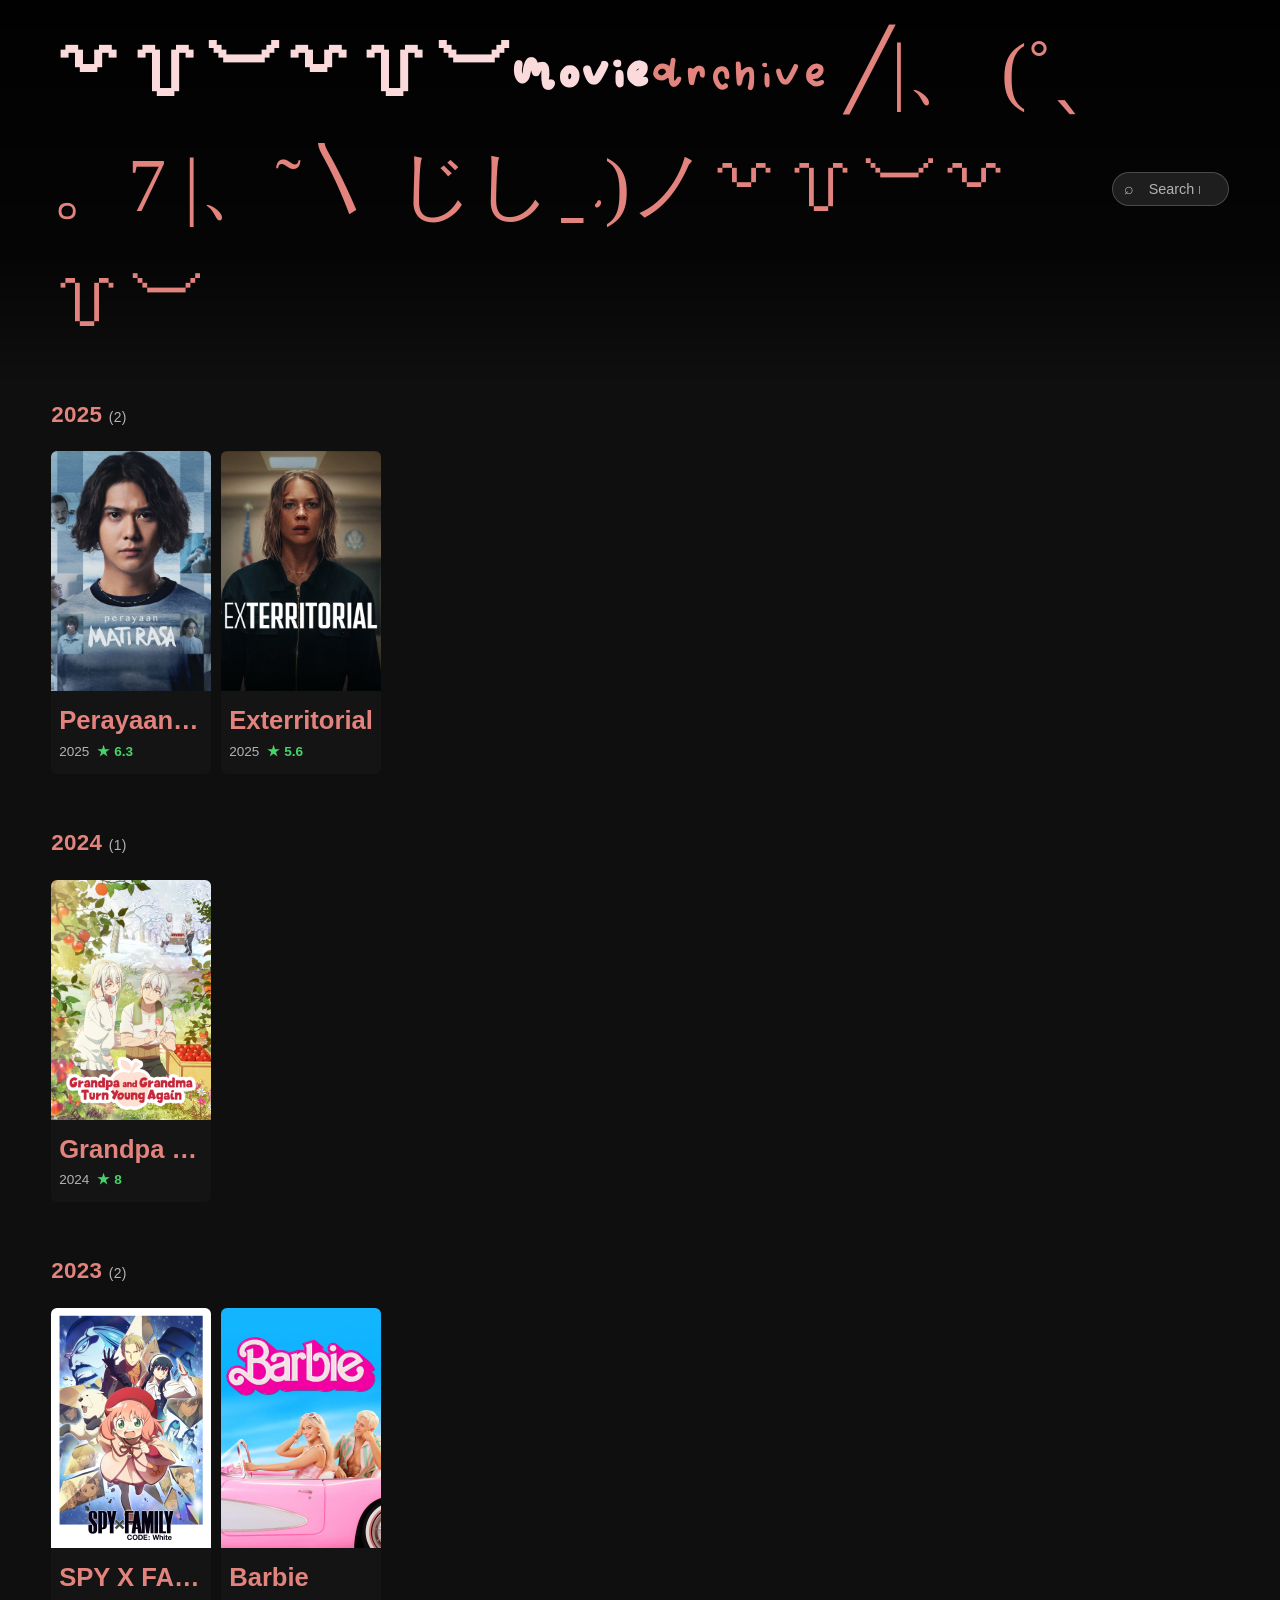
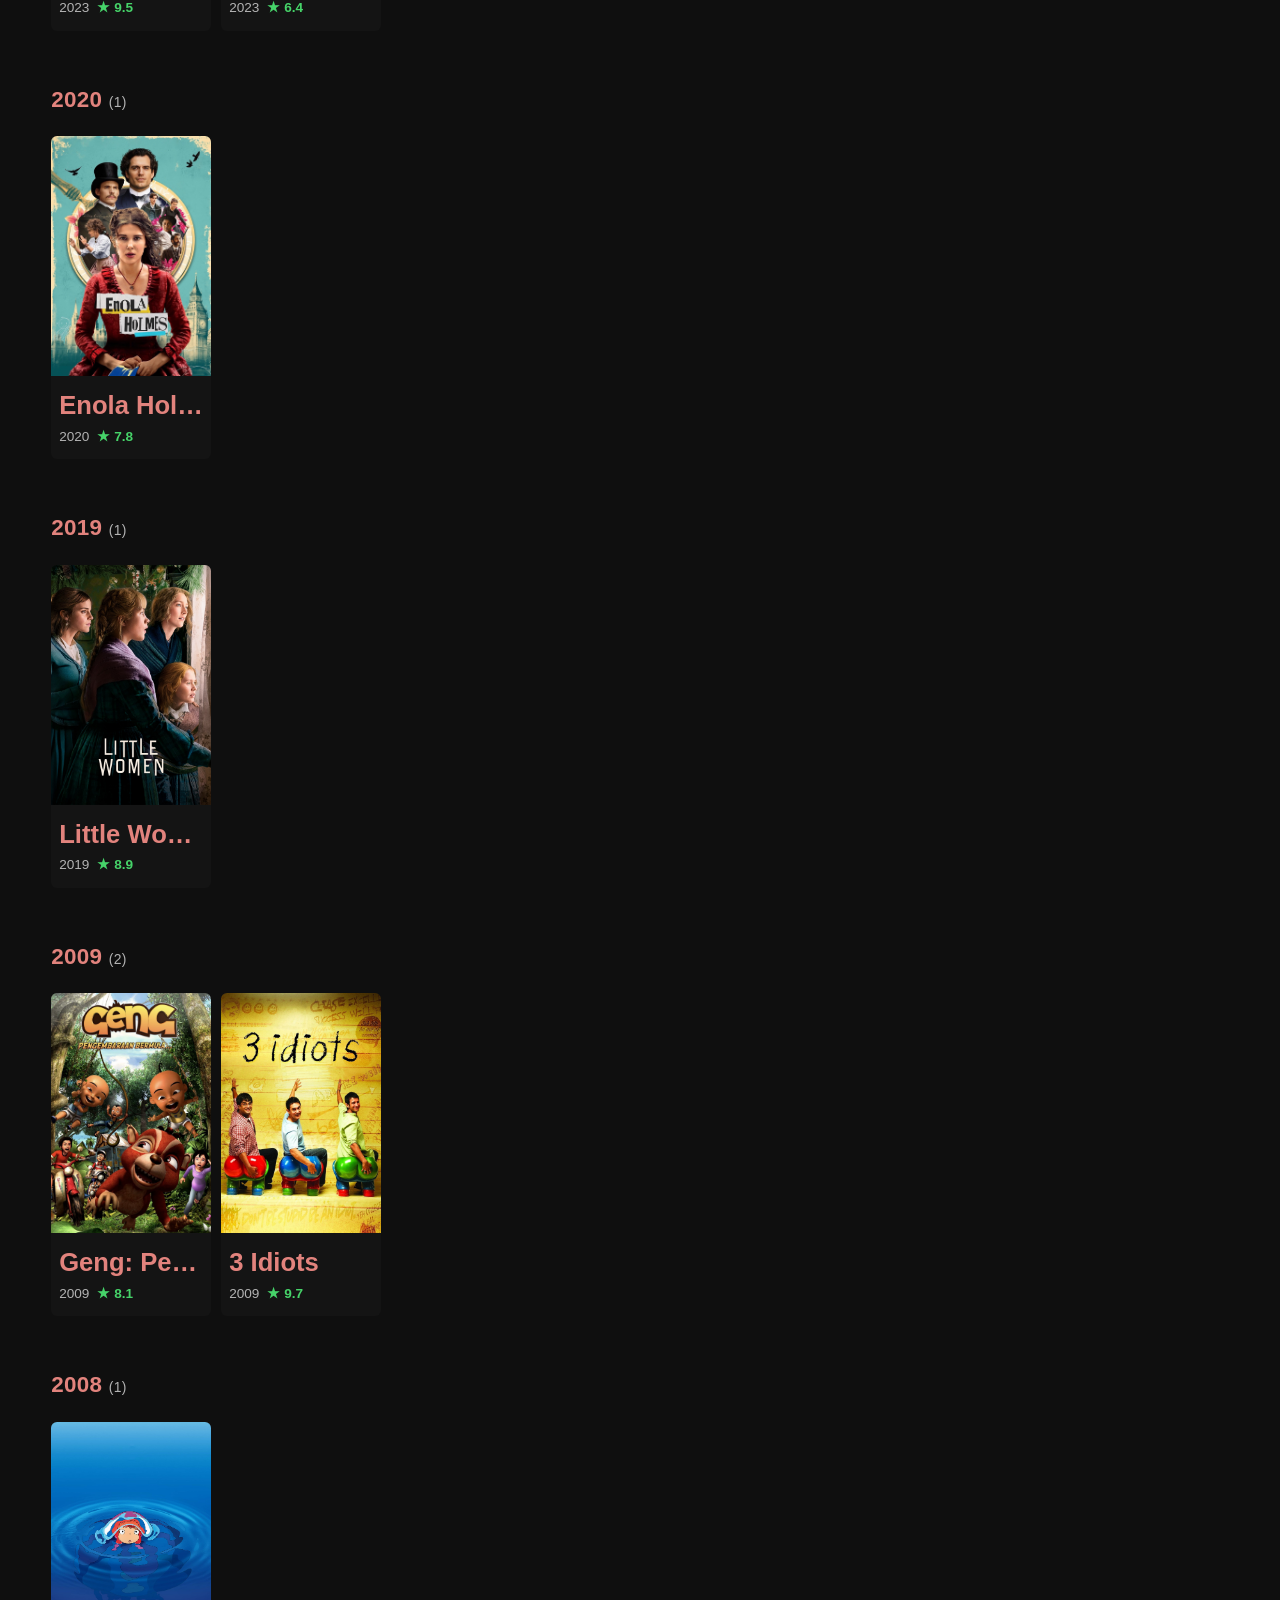
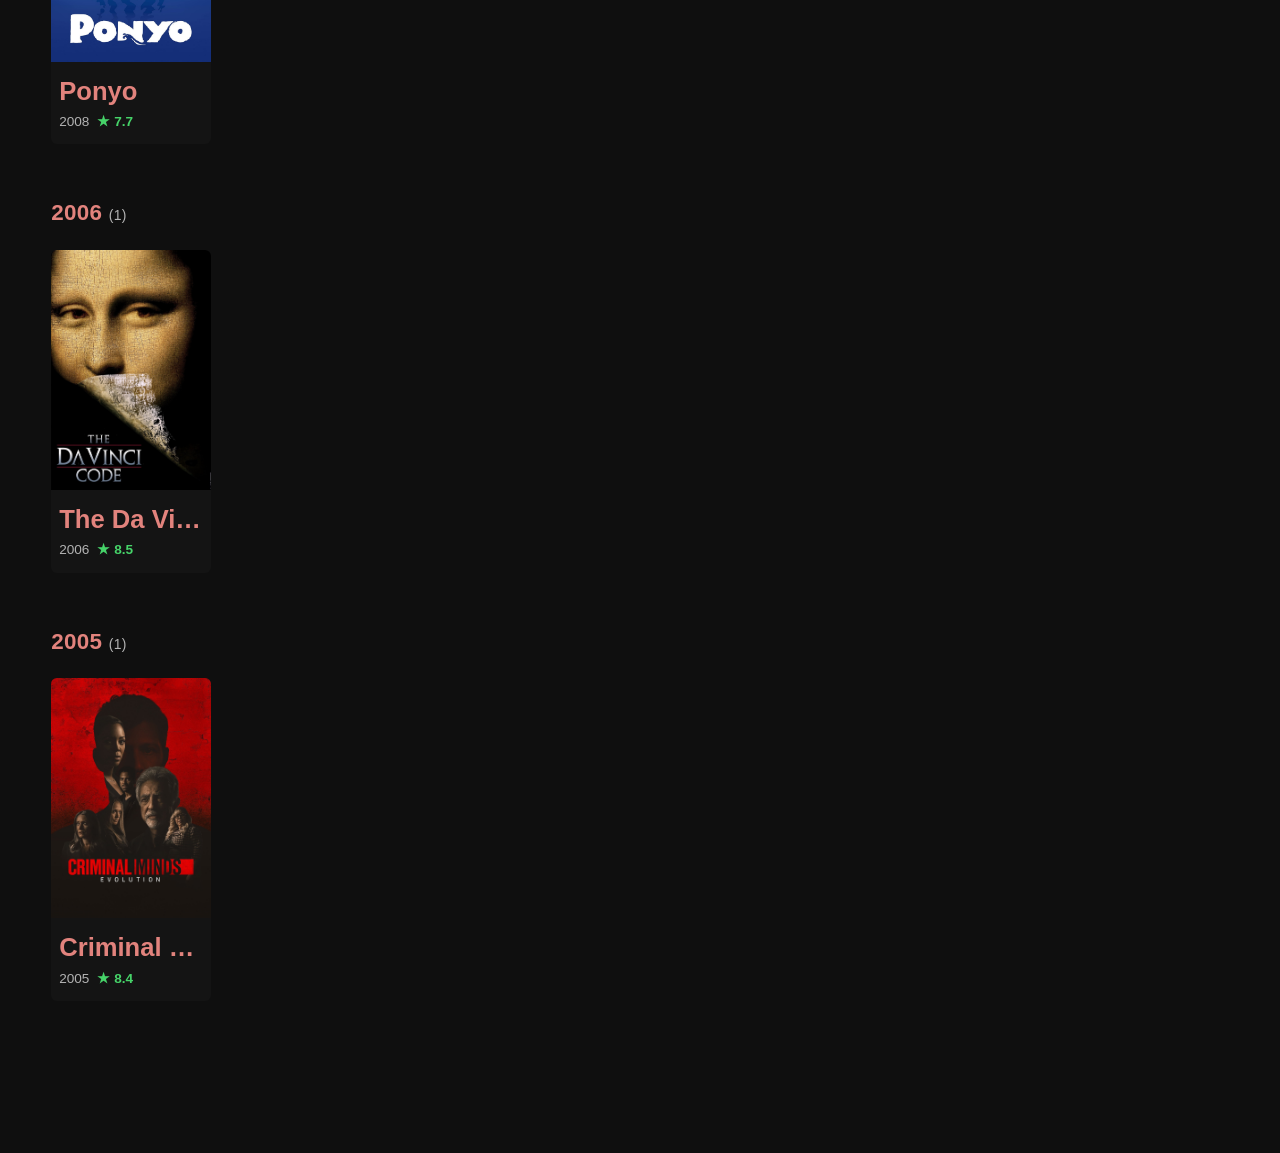
==== commit bcb65b23: "Update index.html" ====
--- a/index.html
+++ b/index.html
@@ -8,7 +8,10 @@
 </head>
 <body>
   <header class="header">
-    <a href="index.html" class="logo">꒷꒦︶꒷꒦︶Movie<span>Archive ๋ ࣭ ⭑꒷꒦</span></a>
+    <a href="index.html" class="logo">꒷꒦︶꒷꒦︶Movie<span>Archive                            ╱|、
+                          (˚ˎ 。7  
+                           |、˜〵          
+                          じしˍ,)ノ꒷꒦︶꒷꒦︶</span></a>
     <div class="search-box">
       <input type="search" id="search" placeholder="Search movies..." autocomplete="off">
     </div>
--- a/css/style.css
+++ b/css/style.css
@@ -143,13 +143,13 @@
 }
 
 .year-title {
-  font-size: 1.6rem;
+  font-size: 1.4rem;
   font-weight: 600;
   letter-spacing: 0.3px;
 }
 
 .year-count {
-  font-size: 1rem;
+  font-size: 0.87rem;
   color: var(--text-muted);
   font-weight: 400;
 }
@@ -239,7 +239,7 @@
 }
 
 .movie-card .title {
-  font-size: 2.1rem;
+  font-size: 1.6rem;
   font-weight: 600;
   white-space: nowrap;
   overflow: hidden;
@@ -328,7 +328,7 @@
   display: flex;
   align-items: center;
   gap: 10px;
-  font-size: 1.8rem;
+  font-size: 1.3rem;
   color: rgba(255,255,255,0.88);
   margin-bottom: 14px;
 }
@@ -371,7 +371,7 @@
 }
 
 .detail-director {
-  font-size: 0.95rem;
+  font-size: 1.3rem;
   color: rgba(255,255,255,0.75);
   margin-bottom: 10px;
 }
@@ -381,7 +381,7 @@
 }
 
 .detail-creator {
-   font-size: 1.8rem;
+  font-size: 1.3rem;
   color: rgba(255,255,255,0.75);
   margin-bottom: 10px;
 }
@@ -391,8 +391,8 @@
 }
 
 .detail-synopsis {
-  font-size: 1.8rem;
-  line-height: 1.6;
+  font-size: 1.3rem;
+  line-height: 1.3;
   color: rgba(255,255,255,0.92);
   margin-bottom: 18px;
 }
@@ -407,7 +407,7 @@
   padding: 5px 14px;
   border: 1px solid rgba(255,255,255,0.28);
   border-radius: 20px;
-  font-size: 1.7rem;
+  font-size: 1.3rem;
   color: white;
   background: rgba(255,255,255,0.08);
 }
@@ -430,7 +430,7 @@
 }
 
 .score-circle span {
-  font-size: 2.16rem;
+  font-size: 2.15rem;
   font-weight: 700;
   color: white;
 }
@@ -451,7 +451,7 @@
 }
 
 .gallery-title {
-  font-size: 1.8rem;
+  font-size: 1.3rem;
   font-weight: 500;
   letter-spacing: 3px;
   text-transform: uppercase;
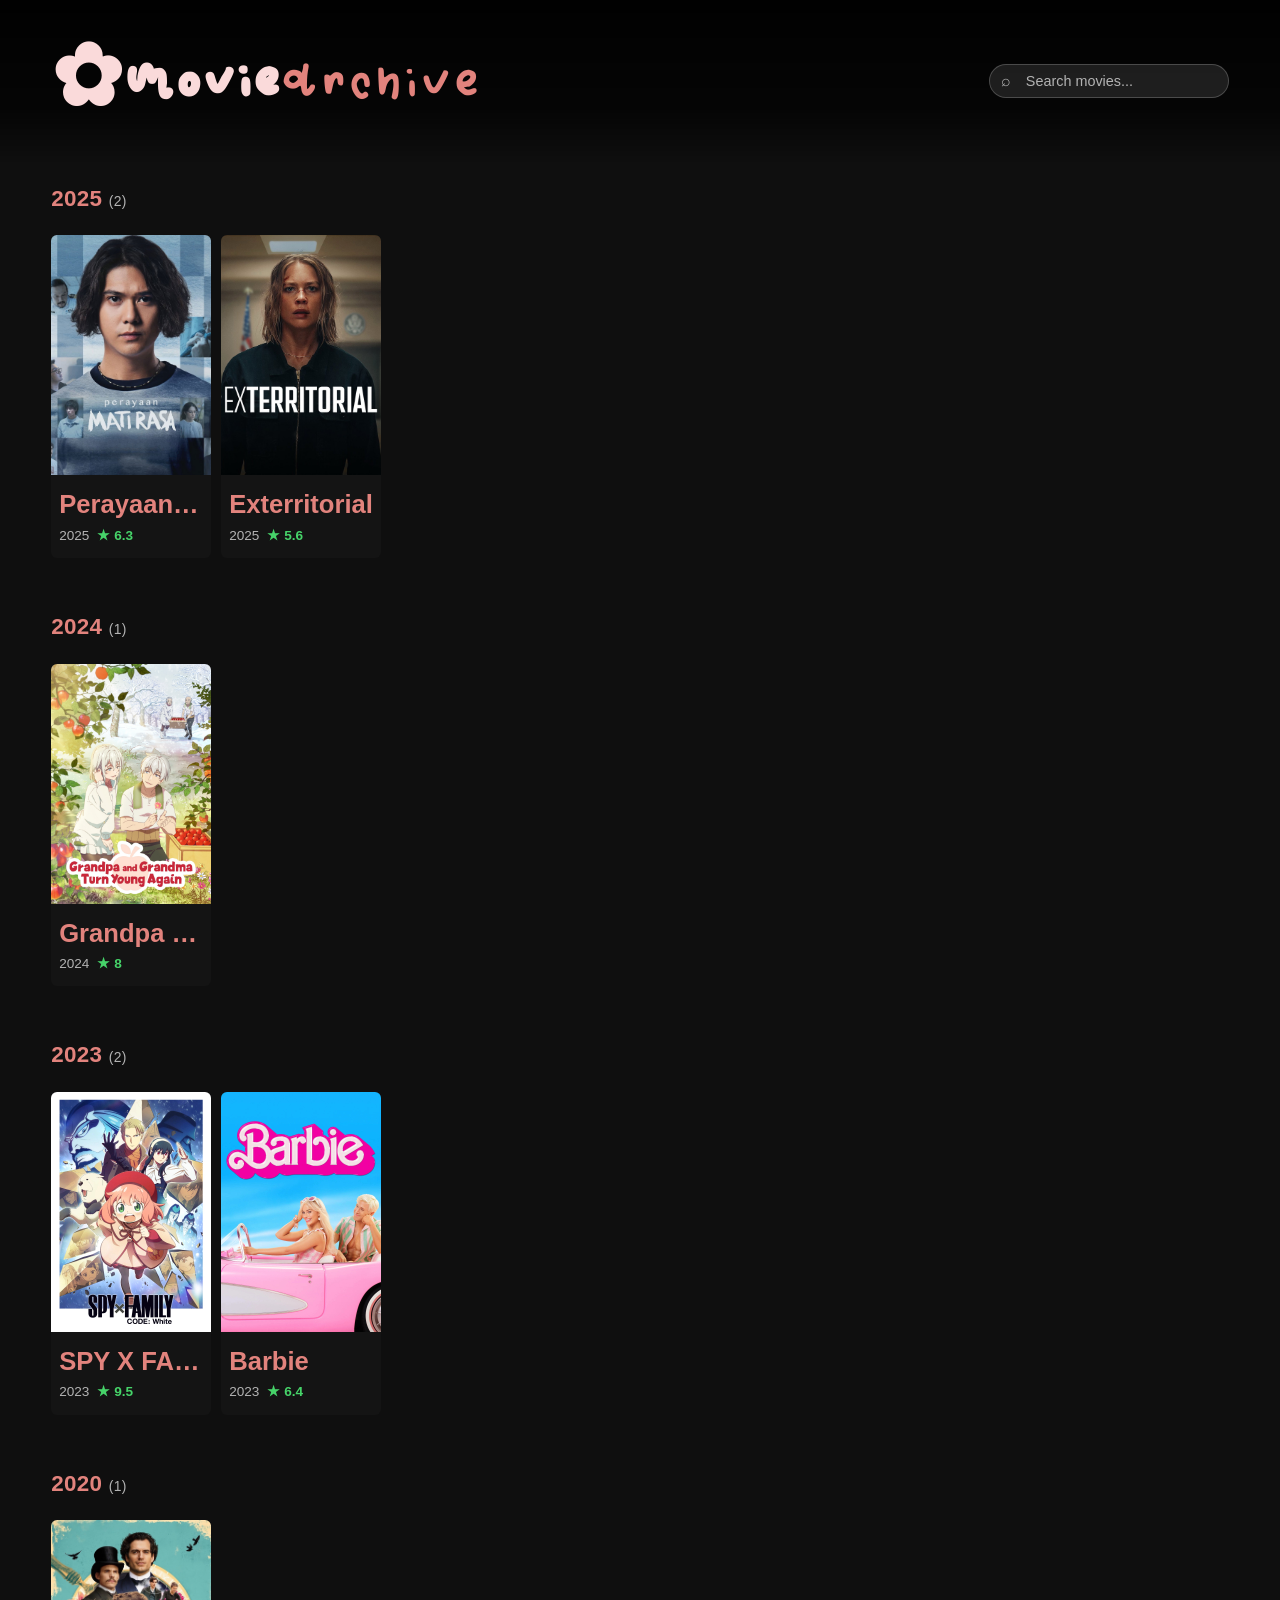
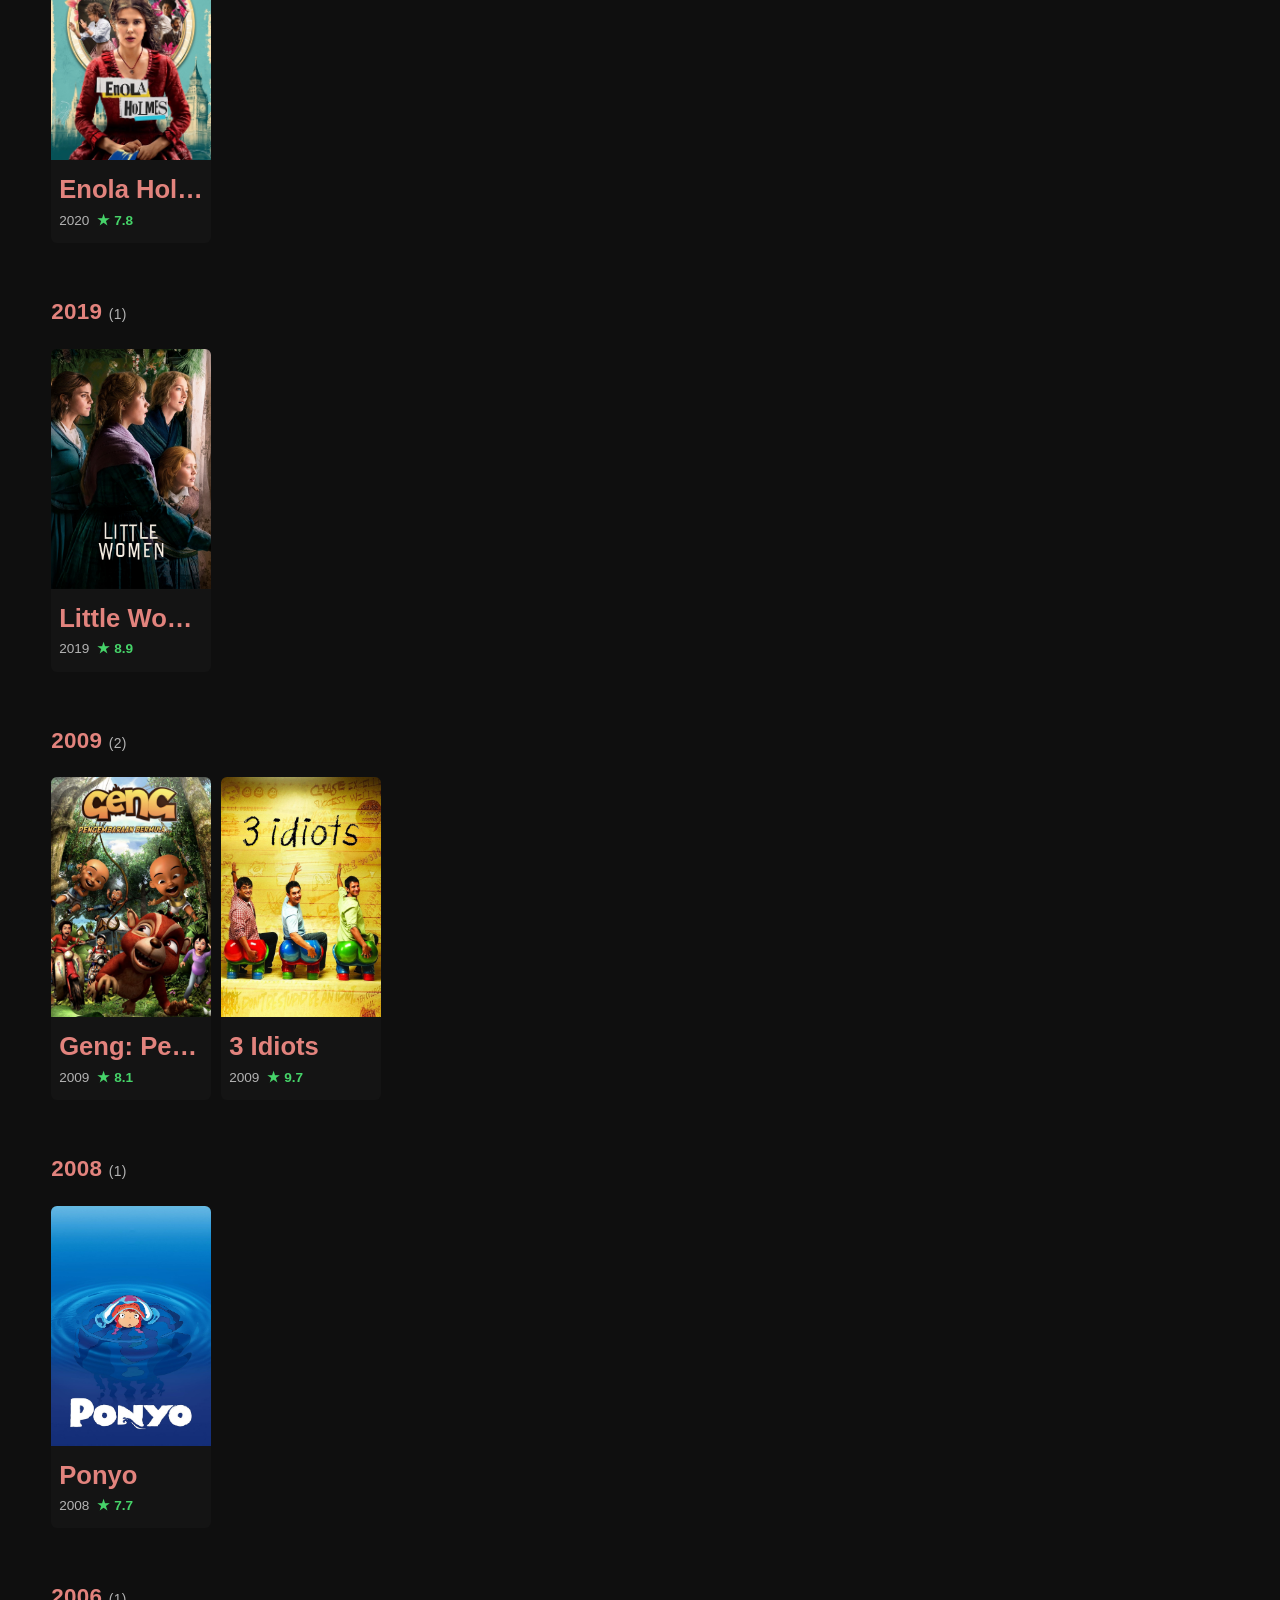
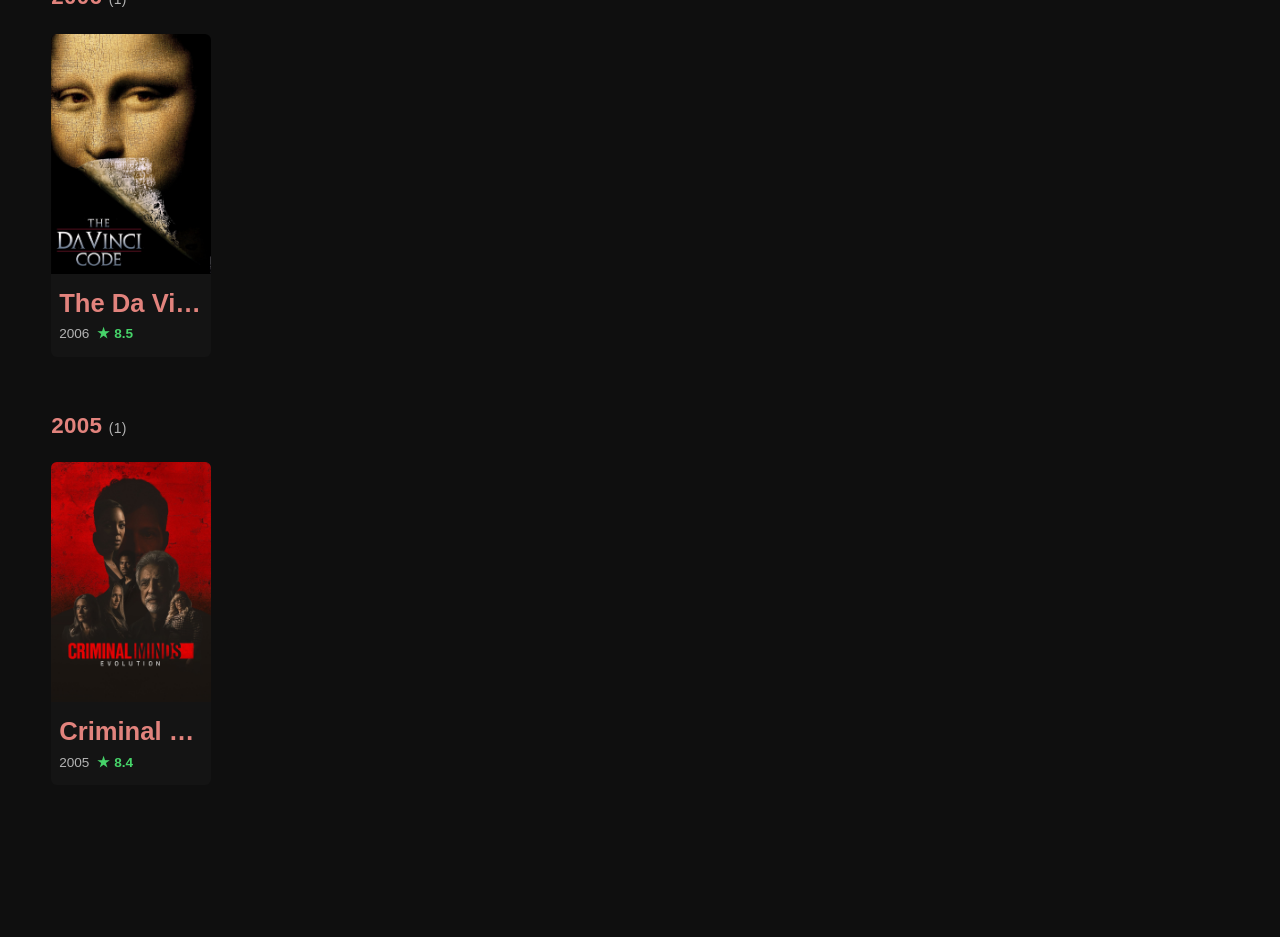
==== commit 6bc224e9: "Update index.html" ====
--- a/index.html
+++ b/index.html
@@ -8,10 +8,7 @@
 </head>
 <body>
   <header class="header">
-    <a href="index.html" class="logo">꒷꒦︶꒷꒦︶Movie<span>Archive                            ╱|、
-                          (˚ˎ 。7  
-                           |、˜〵          
-                          じしˍ,)ノ꒷꒦︶꒷꒦︶</span></a>
+    <a href="index.html" class="logo">✿Movie<span>Archive</span></a>
     <div class="search-box">
       <input type="search" id="search" placeholder="Search movies..." autocomplete="off">
     </div>
--- a/css/style.css
+++ b/css/style.css
@@ -77,7 +77,7 @@
 
 .logo {
   font-family: 'MyDaFontLogo';
-  font-size: 4.8rem;
+  font-size: 5.4rem;
   font-weight: 700;
   letter-spacing: -0.5px;
   color: var(--accent);
@@ -378,6 +378,7 @@
 
 .detail-director strong {
   color: white;
+  font-size: 1.2rem;
 }
 
 .detail-creator {
@@ -388,11 +389,12 @@
 
 .detail-creator strong {
   color: white;
+  font-size: 1.2rem;
 }
 
 .detail-synopsis {
-  font-size: 1.3rem;
-  line-height: 1.3;
+  font-size: 1.2rem;
+  line-height: 1.6;
   color: rgba(255,255,255,0.92);
   margin-bottom: 18px;
 }
@@ -407,7 +409,7 @@
   padding: 5px 14px;
   border: 1px solid rgba(255,255,255,0.28);
   border-radius: 20px;
-  font-size: 1.3rem;
+  font-size: 1.1rem;
   color: white;
   background: rgba(255,255,255,0.08);
 }
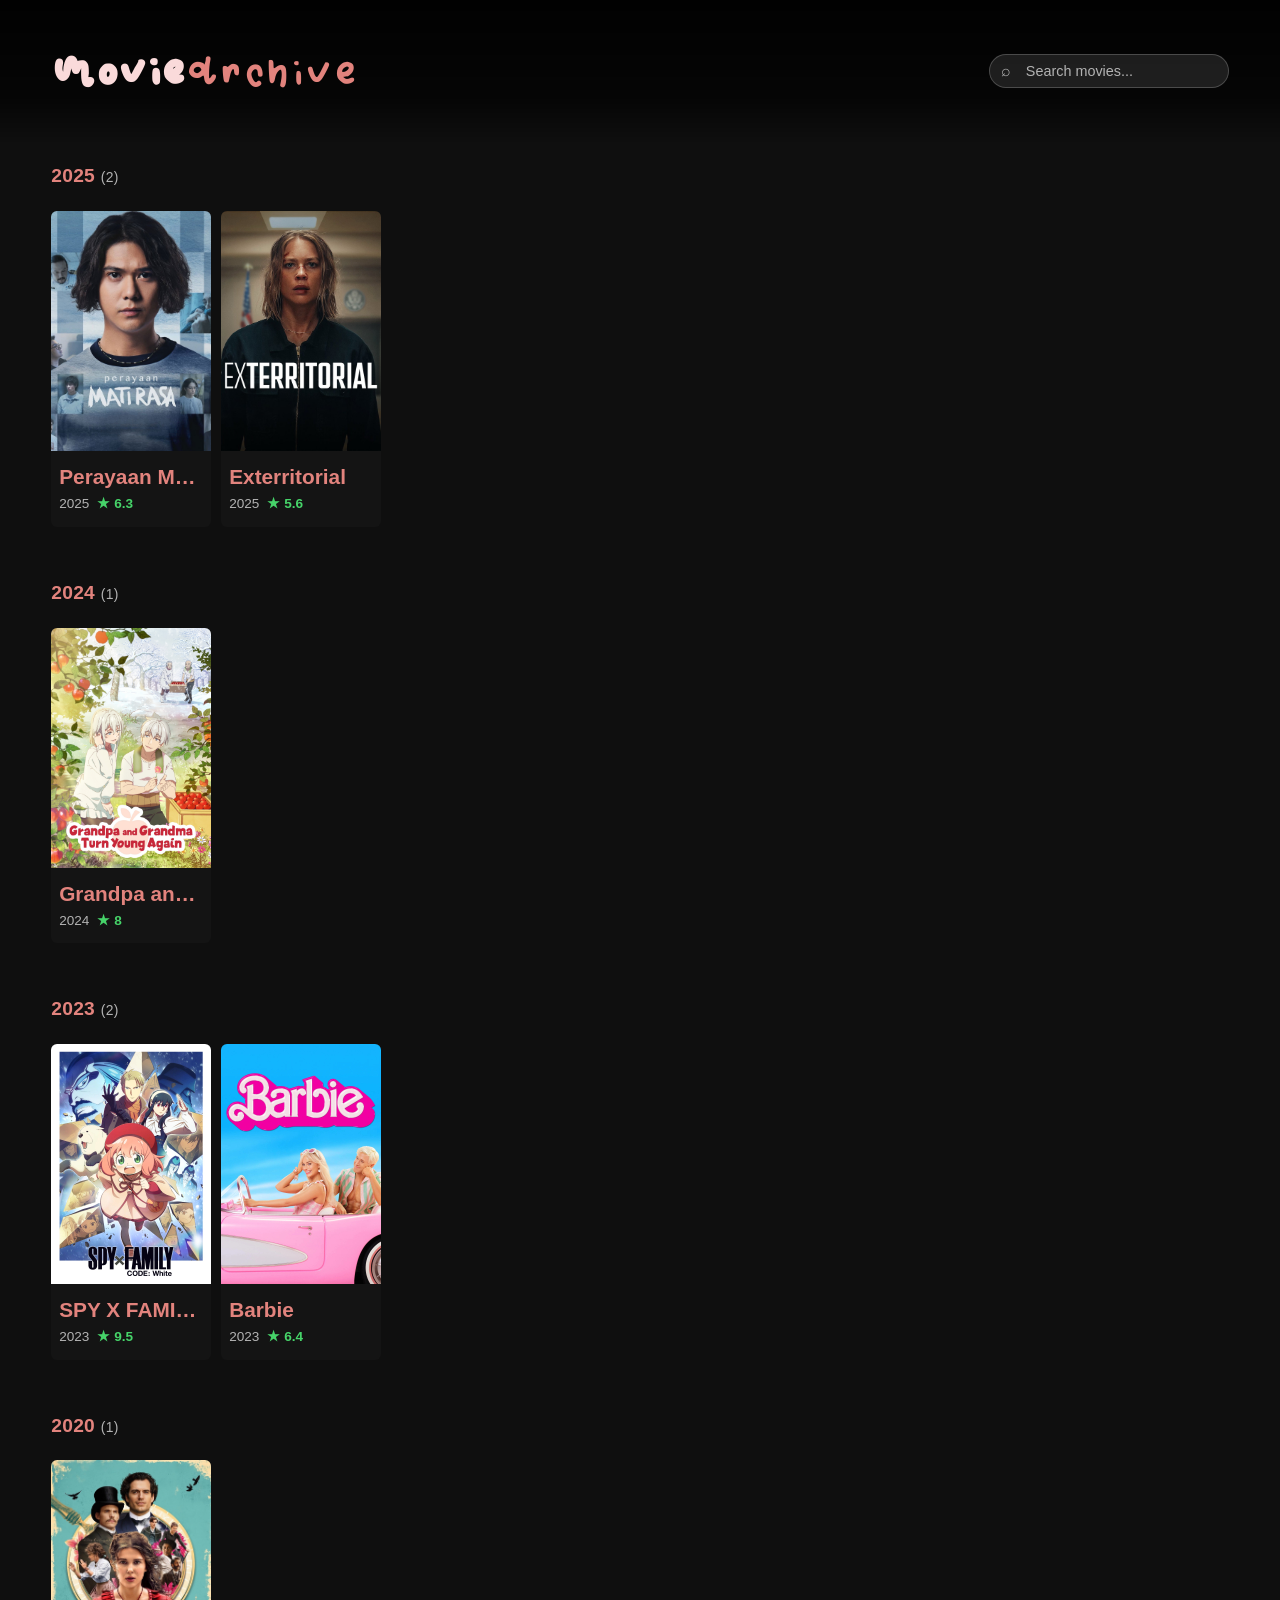
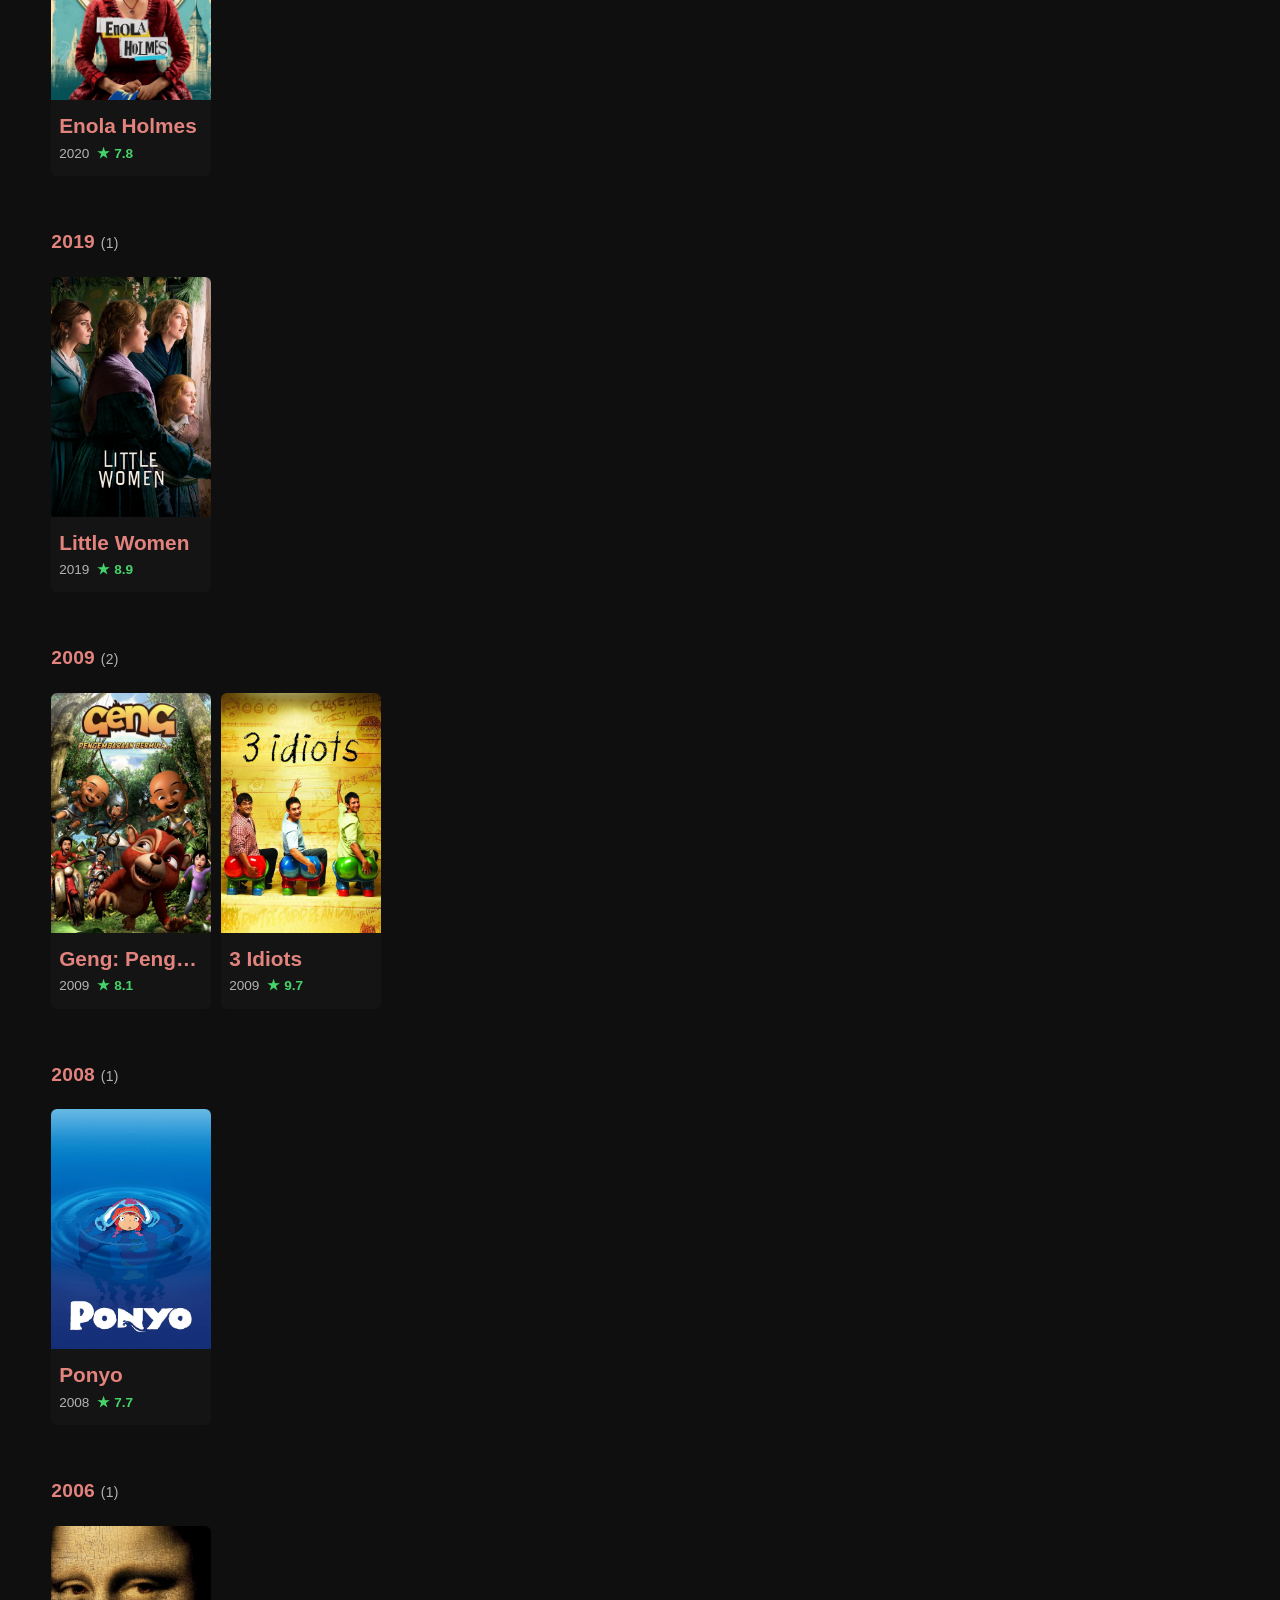
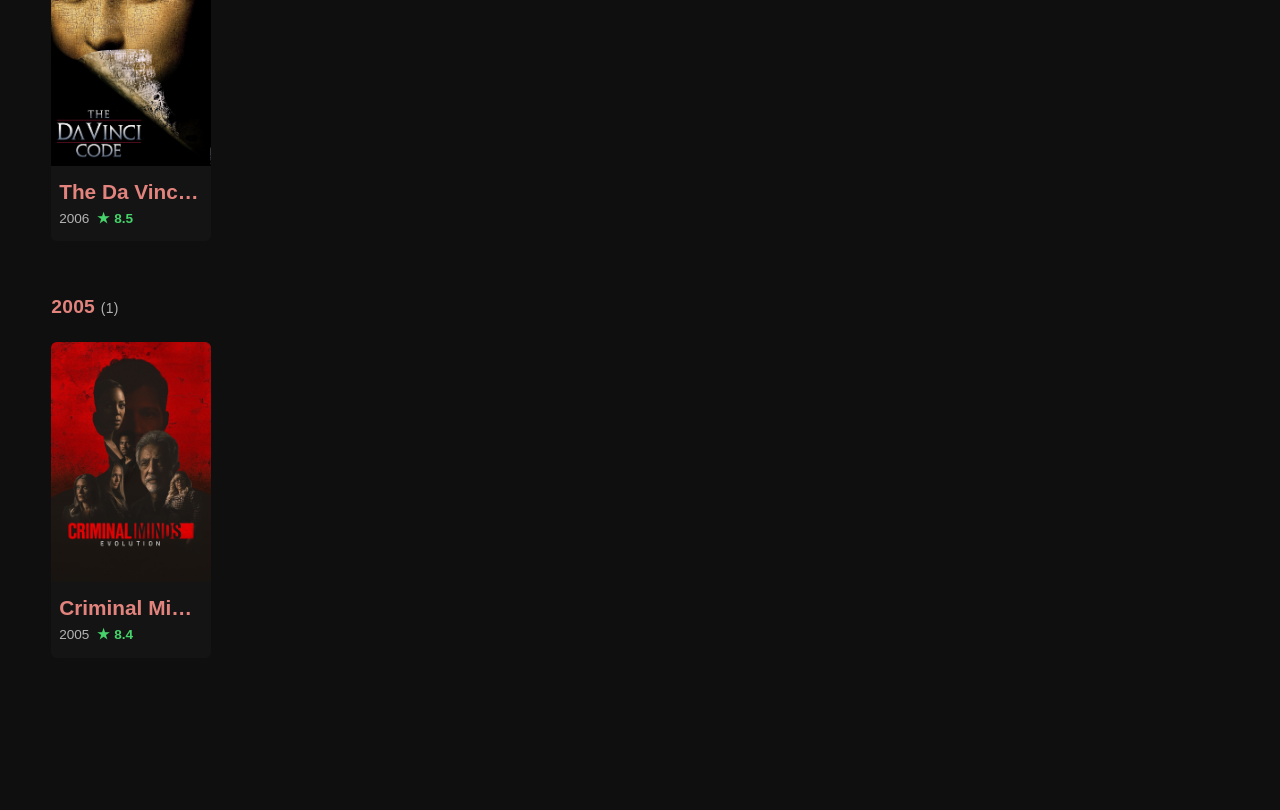
==== commit 72e6cceb: "Update index.html" ====
--- a/index.html
+++ b/index.html
@@ -8,7 +8,7 @@
 </head>
 <body>
   <header class="header">
-    <a href="index.html" class="logo">✿Movie<span>Archive</span></a>
+    <a href="index.html" class="logo">Movie<span>Archive</span></a>
     <div class="search-box">
       <input type="search" id="search" placeholder="Search movies..." autocomplete="off">
     </div>
--- a/css/style.css
+++ b/css/style.css
@@ -77,7 +77,7 @@
 
 .logo {
   font-family: 'MyDaFontLogo';
-  font-size: 5.4rem;
+  font-size: 4.6rem;
   font-weight: 700;
   letter-spacing: -0.5px;
   color: var(--accent);
@@ -143,7 +143,7 @@
 }
 
 .year-title {
-  font-size: 1.4rem;
+  font-size: 1.2rem;
   font-weight: 600;
   letter-spacing: 0.3px;
 }
@@ -239,7 +239,7 @@
 }
 
 .movie-card .title {
-  font-size: 1.6rem;
+  font-size: 1.3rem;
   font-weight: 600;
   white-space: nowrap;
   overflow: hidden;
@@ -432,7 +432,7 @@
 }
 
 .score-circle span {
-  font-size: 2.15rem;
+  font-size: 2rem;
   font-weight: 700;
   color: white;
 }
